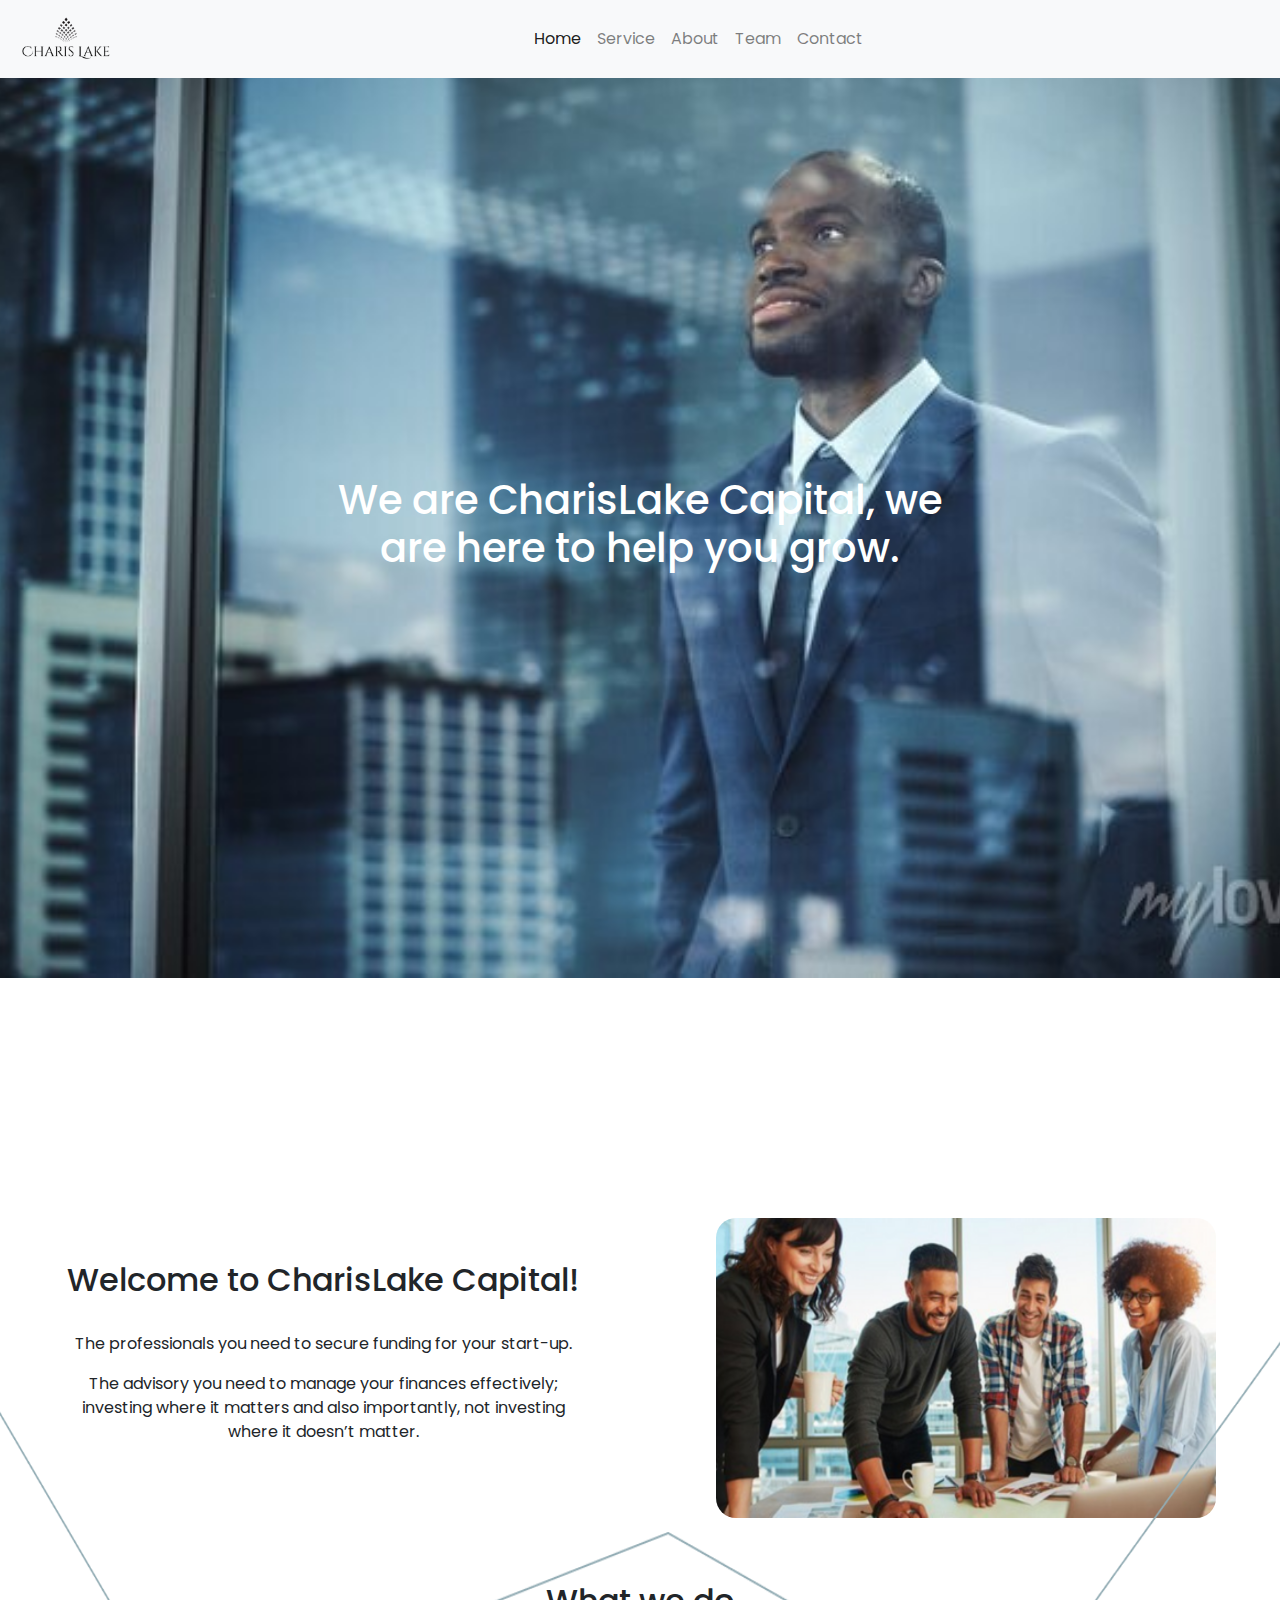
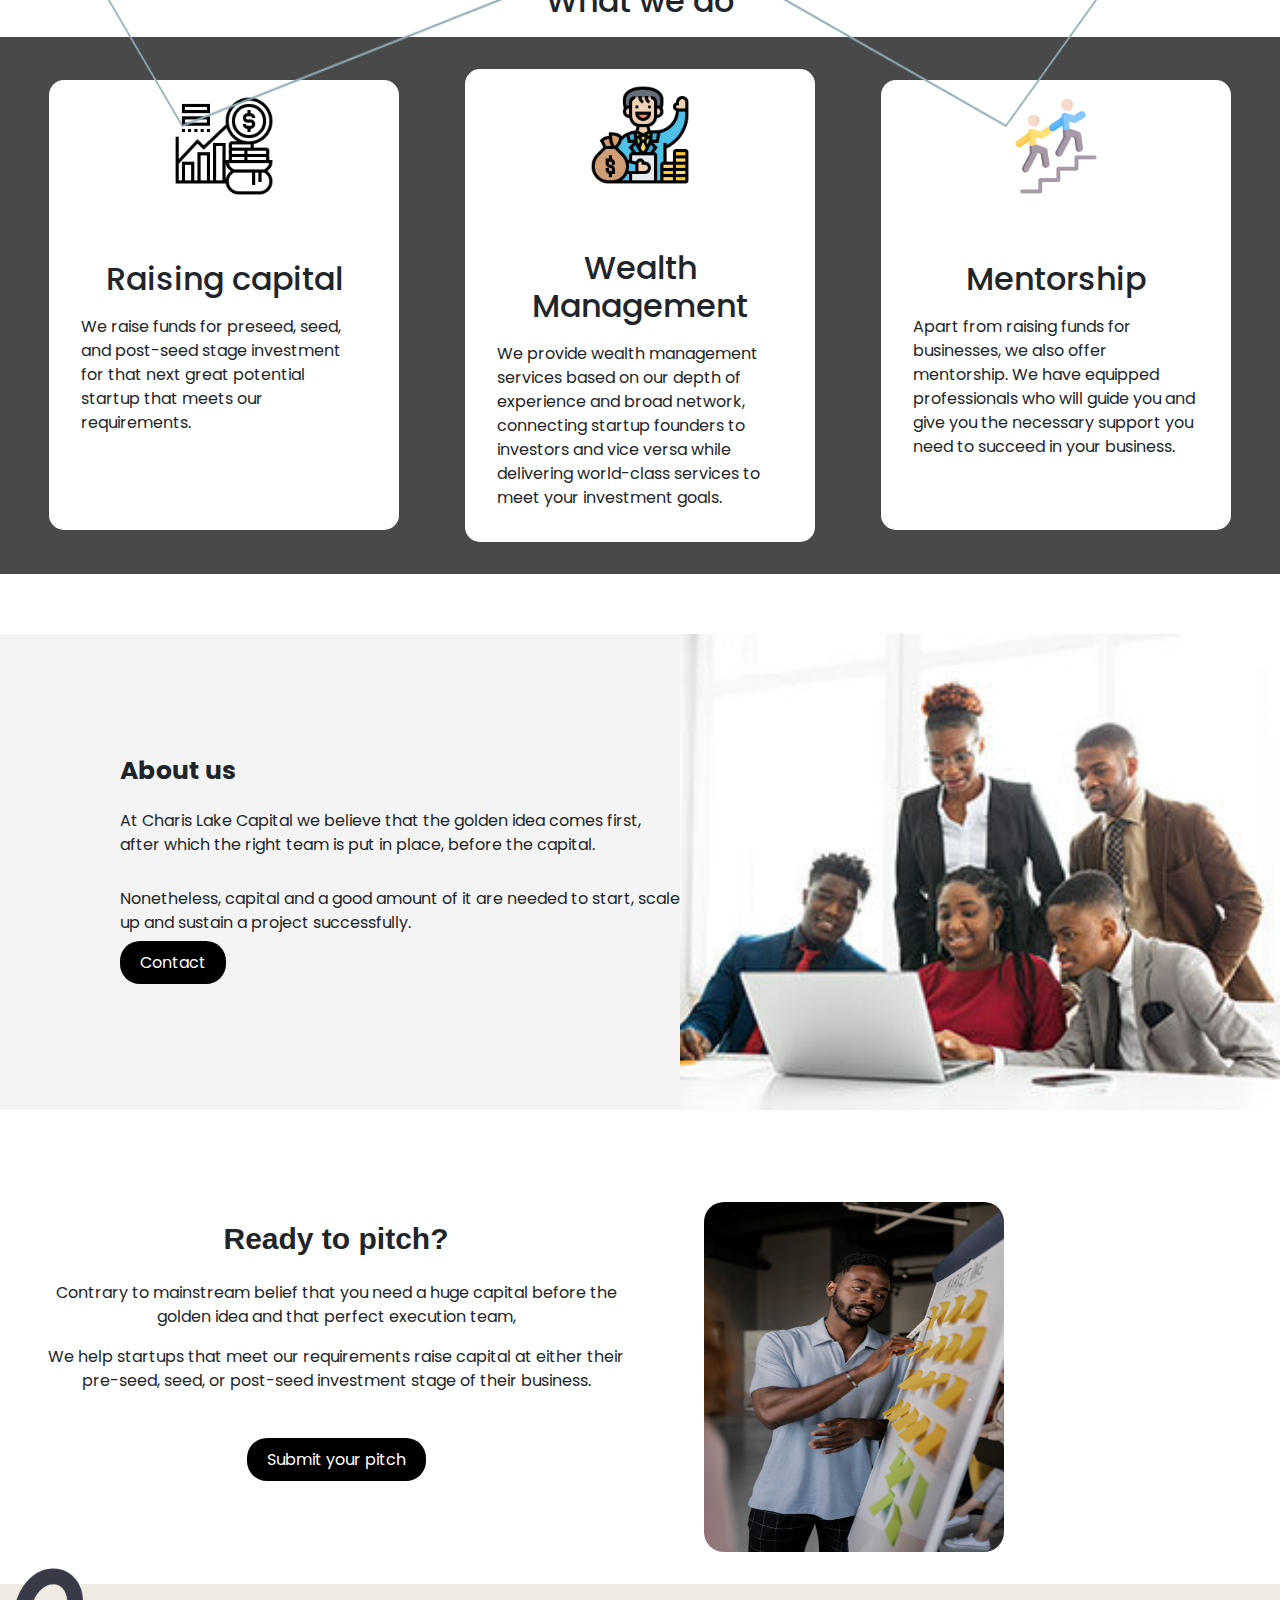
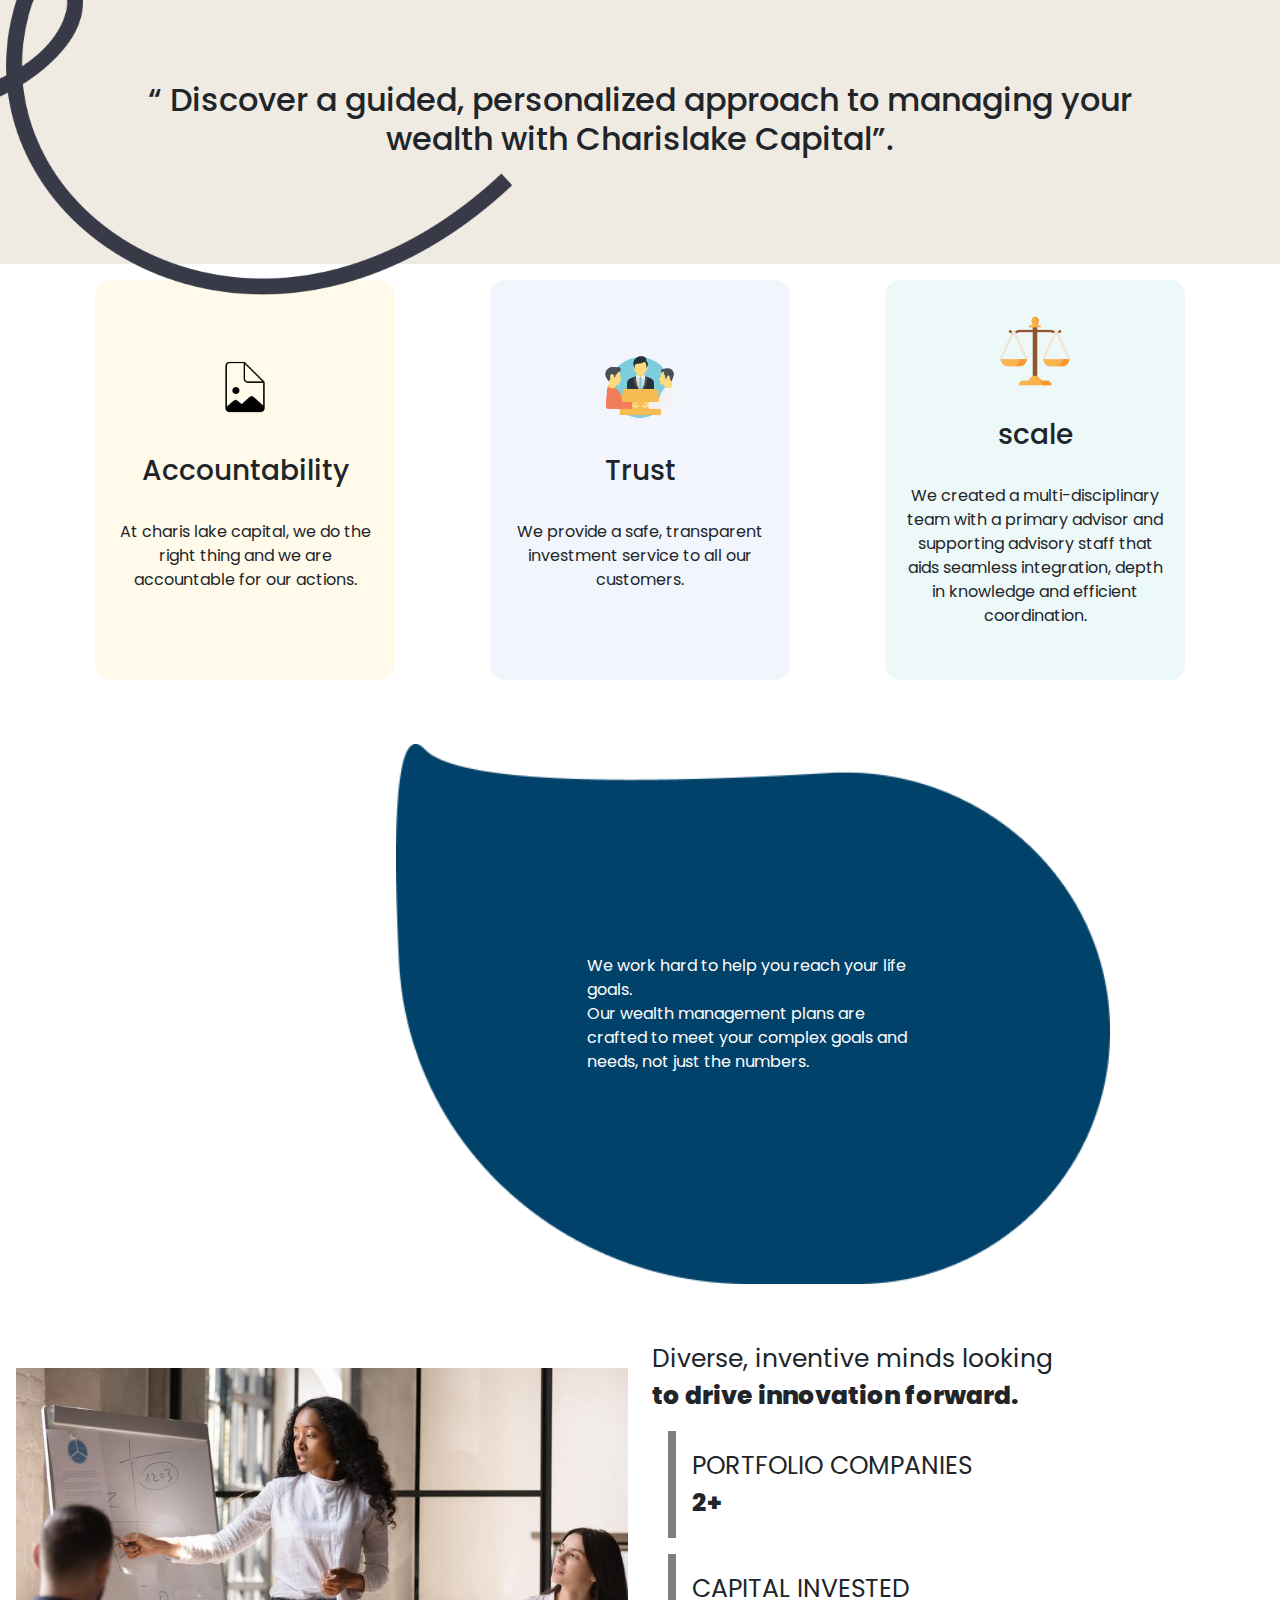
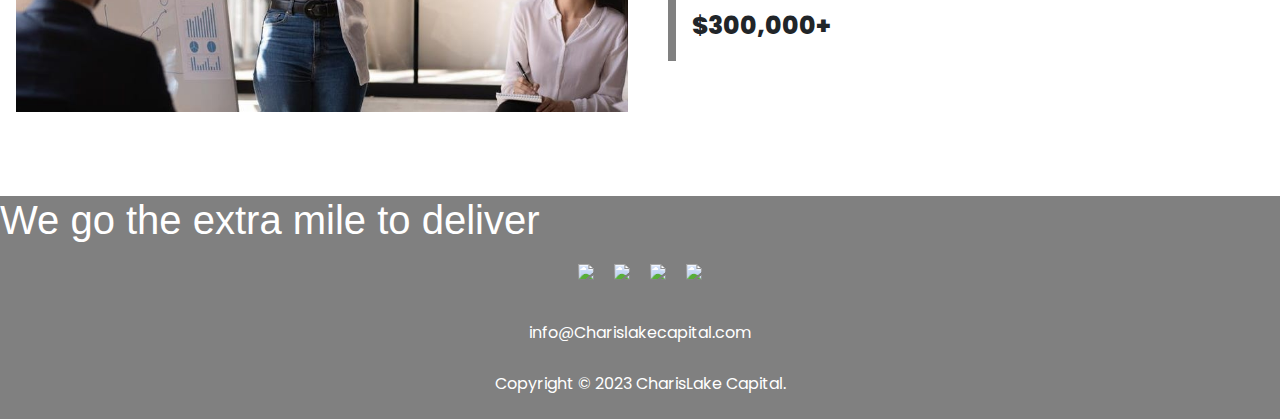
==== index.html @ 0d34eff9 "pjo" ====
<!DOCTYPE html>
<html lang="en">

<head>
  <meta charset="UTF-8">
  <meta http-equiv="X-UA-Compatible" content="IE=edge">
  <meta name="viewport" content="width=device-width, initial-scale=1.0">
  <title>CharisLake Capital</title>
  <link rel="stylesheet" href="./assets//css/style.css">
  <link rel="stylesheet" href="https://cdnjs.cloudflare.com/ajax/libs/font-awesome/5.15.3/css/all.min.css">
  <link rel="stylesheet" href="./assets/css/bootsrap.min.css">
</head>

<body>
   <nav class="navbar navbar-expand-lg navbar-light bg-light">
      <a class="navbar-brand" href="#"
        ><img
          src="./assets/images/dark_logo_transparent_background.png"
          alt=""
          width="100"
      /></a>
      <button
        class="navbar-toggler"
        type="button"
        data-toggle="collapse"
        data-target="#navbarNav"
        aria-controls="navbarNav"
        aria-expanded="false"
        aria-label="Toggle navigation"
      >
        <span class="navbar-toggler-icon"></span>
      </button>
      <div class="collapse navbar-collapse" id="navbarNav">
        <ul class="navbar-nav mx-auto">
          <li class="nav-item active">
            <a class="nav-link" href="#"
              >Home <span class="sr-only">(current)</span></a
            >
          </li>
          <li class="nav-item">
            <a class="nav-link" href="/services.html">Service</a>
          </li>
          <li class="nav-item">
            <a class="nav-link" href="/about.html">About</a>
          </li>
          <li class="nav-item">
            <a class="nav-link" href="./Team.html">Team</a>
          </li>
          <li class="nav-item">
            <a class="nav-link" href="/contact.html">Contact</a>
          </li>
        </ul>
      </div>
    </nav>
  <div class="wrapper">
    <div>
      <h2>
        We are <span>CharisLake Capital</span>, we are
        here to help you grow.
      </h2>
     
   
    </div>
    <!-- <div class="vectors">
      <aside>
        <img src="./assets/images/Vector 1.png" alt="">
      </aside>
      <aside>
        <img src="./assets/images/Vector 1 (1).png" alt="">
      </aside>
      <aside>
        <img src="./assets/images/Vector 3.png" alt="">
      </aside>

    </div> -->
  </div>

  <!-- the ready section -->
  <section class="ready">
    <div>
      <h2>Welcome to CharisLake Capital!
      </h2>
      <aside>
        <p>The professionals you need to secure funding for your start-up. 

        </p>
        <p> The advisory you need to manage your finances effectively; 
          investing where it matters and also importantly, not investing where it doesn’t matter.
        </p>
      </aside>
      
    </div>
    <div>
      <img src="./assets/images/Untitled design (3).png" alt="">
    </div>
    <img src="./assets/images/Vector 4.png" class="vector4" alt="">
  </section>

  <!-- the ready section ends here -->

  <!-- wat we do section -->
  <section class="what_we">
    <h2>What we do</h2>
    <div class="what__we__do">
      <aside>
        <img src="./assets/images/capital.png" alt="">
        <h2>Raising capital </h2>
        <p> We raise funds for preseed, seed, and post-seed stage investment for that next great potential startup that meets our requirements.</p>
      </aside>
      <aside>
        <img src="./assets/images/wealth management.png" alt="">
        <h2>Wealth Management</h2>
        <p>We provide wealth management services based on our depth of experience and broad network, connecting startup founders to investors and vice versa while delivering world-class services to meet your investment goals. 
        </p>
      </aside>
   
      <aside>
        <img src="./assets/images/mentor.png" alt="">
        <h2>Mentorship</h2>
        <p>Apart from raising funds for businesses, we also offer mentorship. 
          We have equipped professionals who will guide you and give you the necessary support you need to succeed in your business.
          </p>
      </aside>
    

    </div>
  </section>


  <!-- eye catching section  -->
  <section>
    <div class="eye_catching">
      <div class="note">
        <div>
          <p class="head">About us 
            <!-- &#x1F440; -->
           </br>
            </p>
          <p class="text">
            At Charis Lake Capital we believe that the golden idea comes first,
            after which the right team is put in place, before the capital. </p>
            Nonetheless, capital and a good amount of it are needed to start,
            scale up and sustain a project successfully.


          </p>
          <p class="brand_link"><a href="./contact.html">Contact</a></p>
        </div>
      </div>

      <div class="picz"><img src="./assets/images/Top-Online-Travela-and-Tourism-Programs-1.jpg" alt="Poterby Media agency" /></div>

    </div>
  </section>

  <!-- section pitch -->
  <section>
    <div class="partner-tab">
      <div class="note">
        <p class="head">
          Ready to pitch?
        </p>
        <p class="text">
          Contrary to mainstream belief that you need a huge capital before 
          the golden idea and that perfect execution team,
        </br> </p>

          We help startups that meet our requirements raise capital at either their pre-seed,
          seed, or post-seed investment stage of their business. 

        </p>
        </br>
        <p class="brand_link">
          <a href="./contact.html">Submit your pitch</a>
        </p>
      </div>
      <div class="img-con">
        <div class="img">
          <img src="./assets/images/startup lagos.jpg">
        </div>
      </div>
    </div>
  </section>

  <section class="quote">
    <h2>“ Discover a guided, personalized approach to managing your wealth with Charislake Capital”.</h2>
    <img src="./assets/images/line.png" alt="">
  </section>

  <!-- section pitch ->
  <section>
    <div class="partner-tab growth">
      <div class="note">
        <p class="head">
          Ready to grow with a digital
        </p>
        <p class="text">
          Our digital marketing experts have put together thousands of successful digital marketing campaigns for
          businesses looking to increase leads, phone calls, transactions, and qualified website traffic.
          <br>
          They’ll do the same for you. Request a free strategy proposal and get a game plan for elite revenue
          generation.


        </p>
        </br>
        <p class="brand_link">
          <a href="./contact.html">Send me a proposal</a>
        </p>
      </div>
      <div class="img-con">
        <div class="img">
          <img src="./assets/images/bike-plus-ride 1.png">
        </div>
      </div>
    </div>
  </section>
  <-- section pitch -->





  <section class="advert">
    <aside class="aside1">
      <img src="./assets/images/Image File.png" alt="">
      <h3>Accountability</h3>
      <p>At charis lake capital, we do the right thing and we are accountable for our actions.
      </p>
    </aside>
    <aside class="aside2">
      <img src="./assets/images/account.png" alt="">
      <h3>Trust</h3>
      <p>We provide a safe, transparent investment service to all our customers.
      </p>
    </aside>
    <aside class="aside3">
      <img src="./assets/images/scale.png" alt="">
      <h3>scale</h3>
      <p>We created a multi-disciplinary team with a primary advisor and 
        supporting advisory staff that aids seamless integration, 
        depth in knowledge and efficient coordination.</p>
    </aside>

  </section>

  <section class="travelling_girl">
    <aside>
      <img src="./assets/images/Travel by plane.png" alt="">
    </aside>
    <aside>
      <img src="./assets/images/Rectangle 770.png" alt="">
      <p>We work hard to help you reach your life goals. </br>
        Our wealth management plans are crafted to meet your complex goals and needs, not just the numbers.
      </p>
    </aside>
  </section>

  <!-- section testimonial
  <section>
    <div class="testimonial">
      <div>
        <h3>Testimonial</h3>
        <p class="testy">
          They’ll do the same for you. Request a free strategy proposal and get a game plan for elite revenue
          generation.

        </p>
        <p class="brand_link"><a href="contact.html">Send me a proposal</a></p>
      </div>


      <div class="testy_img"><img src="./assets/images/Ellipse 7.png" />
        <p>Mr Sam</p>
        <p>MD, Maison Fahrenheit.</p>
      </div>
    </div>
  </section>-->


  <!-- product section -->
  <section class="product">
    <div>
      <img src="./assets/images/certificate.jpeg-2.jpg" alt="">
    </div>
    <div>
      <p>Diverse, inventive minds looking <br>
        <span> to drive innovation forward.</span>
      </p>
      <aside>
        PORTFOLIO COMPANIES <br>
        <span> 2+ </span>
      </aside>
      <aside>
        CAPITAL INVESTED
        <br>
        <span> $300,000+ </span>
      </aside>
    </div>
  </section>


  <footer>
    <h3>We go the extra mile to deliver</h3>

    <article>
      <div class="social_link">
        <ul>
          <li><a href="https://www.facebook.com/charislakecapital"><img
                src="https://img.icons8.com/sf-ultralight/25/000000/facebook.png" /></a></li>
          <li><a href="https://www.instagram.com/Charislakecapital"><img
                src="https://img.icons8.com/sf-ultralight/25/000000/instagram-new.png" /> </a></li>
          <li><a href="https://www.linkedin.com/company/charislakcapital"><img
                src="https://img.icons8.com/sf-ultralight/25/000000/linkedin.png" /></a></li>
          <li><a href="https://twitter.com/Charislakecapital"><img
                src="https://img.icons8.com/sf-ultralight/25/000000/twitter.png" /></a></li>
        </ul>
      </div>

        <p><a href="mailto:info@Charislakecapital.com">info@Charislakecapital.com</a></p>

        <p>Copyright &copy; 2023    CharisLake Capital. </p>
    </article>

   
  </footer>
  <script src="./assets/js/nav.js"></script>
     <script
      src="https://code.jquery.com/jquery-3.2.1.slim.min.js"
      integrity="sha384-KJ3o2DKtIkvYIK3UENzmM7KCkRr/rE9/Qpg6aAZGJwFDMVNA/GpGFF93hXpG5KkN"
      crossorigin="anonymous"
    ></script>
    <script
      src="https://cdn.jsdelivr.net/npm/popper.js@1.12.9/dist/umd/popper.min.js"
      integrity="sha384-ApNbgh9B+Y1QKtv3Rn7W3mgPxhU9K/ScQsAP7hUibX39j7fakFPskvXusvfa0b4Q"
      crossorigin="anonymous"
    ></script>
    <script
      src="https://cdn.jsdelivr.net/npm/bootstrap@4.0.0/dist/js/bootstrap.min.js"
      integrity="sha384-JZR6Spejh4U02d8jOt6vLEHfe/JQGiRRSQQxSfFWpi1MquVdAyjUar5+76PVCmYl"
      crossorigin="anonymous"
    ></script>
</body>

</html>
---- assets/css/style.css ----
@import url('https://fonts.googleapis.com/css2?family=Poppins:wght@200;300;400;500;600;700&display=swap');
* {
  margin: 0;
  padding: 0;
  box-sizing: border-box;
  font-family: 'Poppins', sans-serif;
}
/* custom scroll bar */
::-webkit-scrollbar {
  width: 10px;
}
::-webkit-scrollbar-track {
  background: #f1f1f1;
}
::-webkit-scrollbar-thumb {
  background: #888;
}
::selection {
  background: rgb(0, 123, 255, 0.3);
}
.content {
  max-width: 1250px;
  /* margin: auto; */
  padding: 0 30px;
}
.navbar {
  position: fixed;
  top: 0;
  width: 100%;
  z-index: 2;
  /* padding: 25px 0; */
  transition: all 0.3s ease;
}
.navbar.sticky {
  background: #fff;
  padding: 10px 0;
  box-shadow: 0px 3px 5px 0px rgba(0, 0, 0, 0.1);
}
.sticky li a {
  color: black !important;
}
.navbar .content {
  display: flex;
  align-items: center;
  justify-content: space-between;
}
.navbar .logo a {
  color: #fff;
  font-size: 30px;
  font-weight: 600;
  text-decoration: none;
}
.navbar .logo img {
  width: 70px;
  height: 70px;
}
.fa-bars:before {
  content: '\f0c9';
  color: black;
}
.navbar .menu-list {
  display: inline-flex;
}
.menu-list li {
  list-style: none;
}
.menu-list li a {
  color: #fff;
  font-size: 18px;
  font-weight: 500;
  margin-left: 25px;
  text-decoration: none;
  transition: all 0.3s ease;
}
.menu-list li a:hover {
  color: #007bff;
}
.banner {
  background: url('banner.jpg') no-repeat;
  height: 100vh;
  background-size: cover;
  background-position: center;
  background-attachment: fixed;
}
.about {
  padding: 30px 0;
}
.about .title {
  font-size: 38px;
  font-weight: 700;
}
.about p {
  padding-top: 20px;
  text-align: justify;
}
.icon {
  color: #fff;
  font-size: 20px;
  cursor: pointer;
  display: none;
}
.menu-list .cancel-btn {
  position: absolute;
  right: 30px;
  top: 20px;
}
@media (max-width: 1230px) {
  .content {
    padding: 0 60px;
  }
}
@media (max-width: 1100px) {
  .content {
    padding: 0 40px;
  }
}
@media (max-width: 900px) {
  .content {
    padding: 0 30px;
  }
}
@media (max-width: 868px) {
  body.disabled {
    overflow: hidden;
  }
  .icon {
    display: block;
  }
  .icon.hide {
    display: none;
  }
  .navbar .menu-list {
    position: fixed;
    height: 100vh;
    width: 100%;
    max-width: 400px;
    left: -100%;
    top: 0px;
    display: block;
    padding: 40px 0;
    text-align: center;
    background: #222;
    transition: all 0.3s ease;
  }
  .navbar.show .menu-list {
    left: 0%;
  }
  .navbar .menu-list li {
    margin-top: 45px;
  }
  .navbar .menu-list li a {
    font-size: 23px;
    margin-left: -100%;
    transition: 0.6s cubic-bezier(0.68, -0.55, 0.265, 1.55);
  }
  .navbar.show .menu-list li a {
    margin-left: 0px;
  }
}

@media (max-width: 380px) {
  .navbar .logo a {
    font-size: 27px;
  }
}

/* navbar ends here  */

/* wrapper stats here */

.wrapper {
  height: 100vh;
  background: url(../images/homeimage.jpg);
  background-repeat: no-repeat;
  background-position: center;
  background-size: cover;
  display: flex;
  flex-direction: column;
  align-items: center;
  justify-content: center;
  position: relative;
}
.wrapper div:first-child {
  color: white;
  width: 50%;
  margin: auto;
  text-align: center;
  display: flex;
  flex-direction: column;
  justify-content: space-between;
}
.wrapper button {
  margin-top: 2rem;
  margin: auto;
  margin-bottom: 30px;
  border-radius: 50px;
  width: 220px;
  height: 50px;
  cursor: pointer;

  background: #ffffff;
  border: 2px solid #000000;
  border-radius: 30px;
}
.wrapper h2 {
  font-size: 40px;
}
.wrapper p {
  margin: 3rem 0;
}
.vectors img {
  display: block;
  width: 80%;
}
.wrapper .vectors {
  display: flex;
  position: absolute;
  justify-content: space-around;
  top: 90%;
}

/* ready section */
.ready {
  margin-top: 15rem;
  padding: 0 4rem;
  display: flex;
  align-items: center;
  justify-content: space-between;
  position: relative;
}
.ready div:first-child {
  text-align: center;
  flex-basis: 45%;
}
.ready div:first-child aside {
  margin: 2rem 0;
}
.ready button {
  width: 220px;
  height: 50px;
  color: white;
  background: #000000;
  border-radius: 35px;
  cursor: pointer;
  position: relative;
  z-index: 10;
}
.ready div:first-child p {
  margin: 1rem 0;
}

.ready div:last-child {
  flex-basis: 50%;
}
.ready div:last-child img {
  width: 85%;
}
.ready .vector4 {
  position: absolute;
  width: 100%;
  margin: auto;
  top: 20%;
  left: 0;
  height: 450px;
}

.ready img {
  width: 500px;
  height: 300px;
  border-radius: 20px;
}

/* what we do section  */
.what_we h2 {
  text-align: center;
  margin: 4rem 1rem 1rem;
}
.what__we__do {
  display: flex;
  align-items: center;
  justify-content: space-around;
  flex-wrap: wrap;
  padding: 1rem;
  background: #494949;
}
.what__we__do img {
  height: 100px;
  width: 100px;
  /* border-radius: 50%; */
}
.what__we__do aside {
  width: 350px;
  min-height: 450px;
  display: flex;
  object-fit: contain;
  flex-direction: column;
  align-items: center;
  justify-content: start;
  padding: 1rem 2rem;
  background: #ffffff;
  margin: 1rem 0.5rem;
  border-radius: 15px;
}

/* eye catching section */
.eye_catching {
  margin: 60px 0;
  display: flex;
  align-items: center;
  background-color: #f4f4f4;
}
.eye_catching .note {
  flex: 1;
  padding: 40px 0 40px 120px;
}
.eye_catching .note .head {
  font-weight: 700;
  font-size: 25px;
  margin-bottom: 20px;
}
.eye_catching .note .text {
  margin-bottom: 30px;
}
.eye_catching .picz {
  flex: 1;
  display: flex;
  justify-content: end;
}
.eye_catching .picz img {
  width: 600px;
}

/* partner tab */

.partner-tab {
  margin: 50px 0;
  display: flex;
  align-items: center;
  padding: 2rem;
  justify-content: space-around;
}

.partner-tab .note {
  flex: 1;
  text-align: center;
}

.partner-tab .head {
  font-size: 30px;
  font-family: 'Inter', sans-serif;
  font-weight: 600;
  margin-bottom: 20px;
}

.partner-tab .img-con {
  flex: 1;
  display: flex;
  align-items: center;
  justify-content: center;
}
.partner-tab > div img {
  width: 300px;
  height: 350px;
  border-radius: 20px;
}
.partner-tab .img {
  width: 480px;
  height: 300px;
  position: relative;
  background: rgb(255, 255, 255);
  padding: 0px;
  margin: 0px;
  border-radius: 20px;
  transition: all 0.4s linear;
  cursor: pointer;
}
.partner-tab img:hover {
  transform: scale(1.1);
}
.brand_link {
  margin-top: 15px;
}

.brand_link a {
  background-color: #000;
  padding: 10px 20px;
  color: #fff;
  border-radius: 20px;
  text-decoration: none;
}
/* quote section */
.quote {
  min-height: 280px;
  display: flex;
  align-items: center;
  justify-content: center;
  text-align: center;
  position: relative;
  background: #efeae2;
}
.quote h2 {
  width: 80%;
}
.quote img {
  position: absolute;
  width: 40%;
  left: 0;
}
.growth {
  background: #ffe8ec;
  padding: 7rem 0;
}

/* advert */

.advert {
  display: flex;
  justify-content: space-evenly;
  align-items: center;
  flex-wrap: wrap;
  margin-bottom: 3rem;
}
.advert aside {
  width: 300px;
  height: 400px;
  margin: 1rem 0;
  padding: 1rem;
  display: flex;
  align-items: center;
  justify-content: center;
  flex-direction: column;
  text-align: center;
  border-radius: 15px;
}
.advert aside img {
  width: 70px;
  height: 70px;
}
.advert aside h3 {
  margin: 2rem 0;
}
.advert .aside1 {
  background: #fffaea;
}
.advert .aside2 {
  background: #f2f6fc;
}
.advert .aside3 {
  background: #edf9f8;
}

/* travelling section */
.travelling_girl {
  display: flex;
  min-height: 60vh;
  /* flex-wrap: wrap; */
  justify-content: space-around;
  align-items: center;
}
.travelling_girl aside:last-child {
  position: relative;
  height: 60vh;
  display: flex;
  align-items: center;
  justify-content: center;
}
.travelling_girl aside:last-child img {
  position: absolute;
  height: 100%;
}
.travelling_girl aside:last-child p {
  width: 40%;
  margin: auto;
  z-index: 20;
  /* transform: translate(-50%, -50%); */
  color: white;
}

/* testimonial section */
.testimonial {
  display: flex;
  flex-direction: row;
  flex-wrap: wrap;
  align-items: center;
  justify-content: space-around;
  background: rgba(242, 246, 252, 1);
  margin-top: 50px;
  margin-bottom: 20px;
  height: 300px;
}

.testimonial > div {
  width: 40%;
  margin: 10px auto;
  text-align: center;
}
.testimonial h3 {
  font-family: 'Inter', sans-serif;
  font-size: 38px;
  font-weight: 700;
  line-height: 46px;
  letter-spacing: 0em;
}
.testimonial .testy {
  font-family: 'Inter', sans-serif;
  font-size: 20px;
  font-weight: 400;
  line-height: 24px;
  letter-spacing: 0em;
  margin: 2rem 0;
}
.testimonial .testy_img p {
  font-family: 'Inter', sans-serif;
  line-height: 20px;
  letter-spacing: 0em;
}

.testimonial .testy_img img {
  height: 100px;
  width: 100px;
  border-radius: 50%;
}

.testimonial .brand_link {
  text-align: center;
  padding-top: 30px;
}

.testimonial .brand_link > a {
  text-align: center;
  padding-top: 30px;
}

.testimonial .brand_link > a {
  display: inline-block;
  font-family: 'inter', sans-serif;
  font-size: 19px;
  font-weight: 600;
  line-height: 23px;
  letter-spacing: 0px;
  padding: 15px 35px;
  background: black;
  border-radius: 35px;
  color: white;
}
.product {
  padding: 1rem;
  display: flex;
  align-items: flex-start;
  gap: 2%;
  font-size: 25px;
}
.product div {
  flex-basis: 49%;
  padding-top: 40px;
}
.product div img {
  width: 100%;
  height: 400px;
  object-fit: contain;
}
.product div span {
  font-weight: 800;
}
.product div aside {
  margin: 1rem;
  padding: 1rem;
  border-left: 8px solid grey;
}

footer {
  background: gray;
  width: 100%;
  color: white;
  height: auto;
  padding-bottom: 10px;
  font-family: 'Inter', sans-serif;
  font-size: 16px;
  font-weight: 400;
  line-height: 19px;
  letter-spacing: 0em;
  display: flex;
  flex-direction: column;
  align-items: center;
  margin: 0px;
}

footer a {
  color: black;
}
footer p {
  word-break: break-all;
  text-align: center;
}
footer h3 {
  font-family: 'Inter', sans-serif;
  font-size: 40px;
  font-weight: 400;
  line-height: 48px;
  letter-spacing: 0em;
  color: rgb(255, 255, 255);
  margin-top: 40px;
}
footer article {
  display: flex;
  flex-direction: column;
  flex-wrap: wrap;
  justify-content: center;
  align-items: center;
  /* overflow-x: hidden; */
}
footer ul {
  text-decoration: none;
  list-style: none;
  text-align: center;
}

footer .social_link > ul {
  display: flex !important;
  flex-direction: row;
  flex-wrap: wrap;
  justify-content: center;
  padding: 0px;
}
footer p {
  margin: 1rem 0;
}
footer a {
  color: white;
}
footer i {
  color: white;
}
footer .social_link {
  text-align: center;
  width: 100%;
  flex-direction: column;
}
footer .social_link > ul li {
  margin: 10px;
}

/**********************contact us page
************************/
.contact-wrapper {
  height: 202px;
  display: flex;
  align-items: center;
  justify-content: center;
  font-weight: bold;
  background: #e3e3e3;
}
.form__details {
  display: flex;
  margin: 2rem;
  flex-wrap: wrap;
  justify-content: space-around;
}
.form__details form {
  padding: 1rem;
}
.form__details form input {
  display: block;
  outline: none;
  margin: 0.5rem auto;
  border: none;
  width: 100%;
  padding: 0.5rem;
  background: #f7f7f7;
  border-radius: 10px;
}
.form__details form textarea {
  display: block;
  outline: none;
  margin: 0.5rem auto;
  border: none;
  width: 100%;
  padding: 0.5rem;
  background: #f7f7f7;
  border-radius: 10px;
}
.form__details form button {
  display: block;
  outline: none;
  margin: 1rem auto;
  cursor: pointer;
  border: none;
  width: 60%;
  margin: auto;
  color: white;
  padding: 0.5rem;
  background: #000000;
  border-radius: 30px;
}
.form__details form aside {
  display: flex;
  align-items: center;
  gap: 2%;
}
.form__details div:first-child {
  width: 400px;
  height: 400px;
  padding: 2rem;
  text-align: center;
  background: #e8f0fe;
  opacity: 0.9;
  border-radius: 15px;
}
.form__details div:first-child h2 {
  font-size: 40px;
  margin-bottom: 1rem;
}
.form__details div:first-child p {
  margin: 2rem;
}
.form__details div:first-child span {
  font-weight: bold;
}

@media (max-width: 865px) {
  footer {
    height: auto;
    padding-bottom: 30px;
  }
  footer p {
    margin: 1rem 0;
  }
  .eye_catching {
    flex-direction: column-reverse;
    text-align: center;
  }
  .eye_catching .note {
    padding: 5px;
    margin: 20px;
  }
  .eye_catching .picz {
    margin-top: 0px;
    flex: none;
    width: 100%;
  }
  .eye_catching .picz img {
    width: 100%;
    height: 350px;
  }

  .partner-tab {
    margin-top: 30px;
    flex-direction: column-reverse;
    padding: 5px;
    text-align: center;
  }

  .partner-tab .img {
    margin-bottom: 30px;
    width: 100%;
    height: 200px;
  }

  .partner-tab > div img {
    width: 100%;
    height: 200px;
    border-radius: 20px;
  }
  .testimonial {
    flex-direction: column-reverse;
    flex-wrap: nowrap;
    height: auto;
    padding: 2rem;
  }
  .testimonial div {
    width: auto;
  }
  /* .travelling_girl aside:last-child img {
    position: relative;
    height: auto;
    /* width: 70%; */
    /* display: none; */
    /* left: -10px; */
  }
  .travelling_girl aside:first-child img {
    /* width: 80%; */
    margin: auto;
    display: none;
  } */
}

@media (max-width: 550px) {
  footer {
    padding: 1rem;
  }
  footer h3 {
    font-size: 30px;
    text-align: center;
  }
  .wrapper div:first-child {
    color: white;
    width: 90% !important;
  }
  .wrapper h2 {
    font-size: 30px;
  }
  .vectors aside:first-child,
  .vectors aside:nth-child(2) {
    display: none;
    width: 80%;
  }
  .ready {
    flex-direction: column-reverse;
  }
  .ready div:nth-child(2) img {
    width: 100%;
    margin: auto;
  }
  .travelling_girl {
    flex-wrap: wrap;
  }
  .travelling_girl aside:last-child img {
    position: relative;
    height: auto;
    width: 70%;
    display: none;
    /* left: -10px; */
  }
  .travelling_girl aside:first-child img {
    width: 80%;
    margin: auto;
    display: none;
  }
  .product {
    flex-wrap: wrap;
  }
  .product div {
    flex-basis: auto;
  }
  .quote h2 {
    width: 90%;
    font-size: 18px;
  }
  .partner-tab {
    margin-top: 0;
    flex-direction: column-reverse;
    padding: 1rem;
    padding-bottom: 2rem;
    text-align: center;
  }
}

/* About */
.about .content-subtitle,
.about .content-title,
.about .content-description {
  text-align: left;
}
.about-content {
  display: grid;
  grid-template-columns: repeat(2, 1fr);
  column-gap: 7rem;
  align-items: center;
  padding: 0 5rem;
}
.about-imageContent {
  position: relative;
  max-width: 400px;
  height: 450px;
  border: 6px solid var(--section-bg);
}
.aboutImg-textBox {
  position: absolute;
  bottom: 2rem;
  right: -5rem;
  padding: 2rem;
  max-width: 360px;
  width: 100%;
  text-align: center;
  border: 6px solid var(--section-bg);
  background-color: var(--white-color);
}
.aboutImg-textBox .content-description {
  text-align: center;
  margin-bottom: 0;
}
.heart-icon {
  position: absolute;
  left: -1.9rem;
  top: 50%;
  height: 3rem;
  width: 3rem;
  color: var(--white-color);
  background-color: var(--section-bg);
  transform: translateY(-50%);
  justify-content: center;
  border-radius: 50%;
}

.about-details {
  display: grid;
  row-gap: 4rem;
}
.about-lists {
  column-gap: 1rem;
  align-items: baseline;
}
.about-list {
  font-weight: var(--font-medium);
  font-size: 1.8rem;
}
.about-list:nth-child(1) {
  color: var(--primary-color);
}
.about-list.dot {
  font-size: 2.5rem;
}
.about-buttons {
  column-gap: 2rem;
}
.about-link .link-text,
.about-arrowIcon {
  color: var(--text-color);
  text-transform: uppercase;
}
.about-arrowIcon {
  transition: var(--tran-0-3);
}
.about-link:hover .about-arrowIcon {
  margin-left: 4px;
}
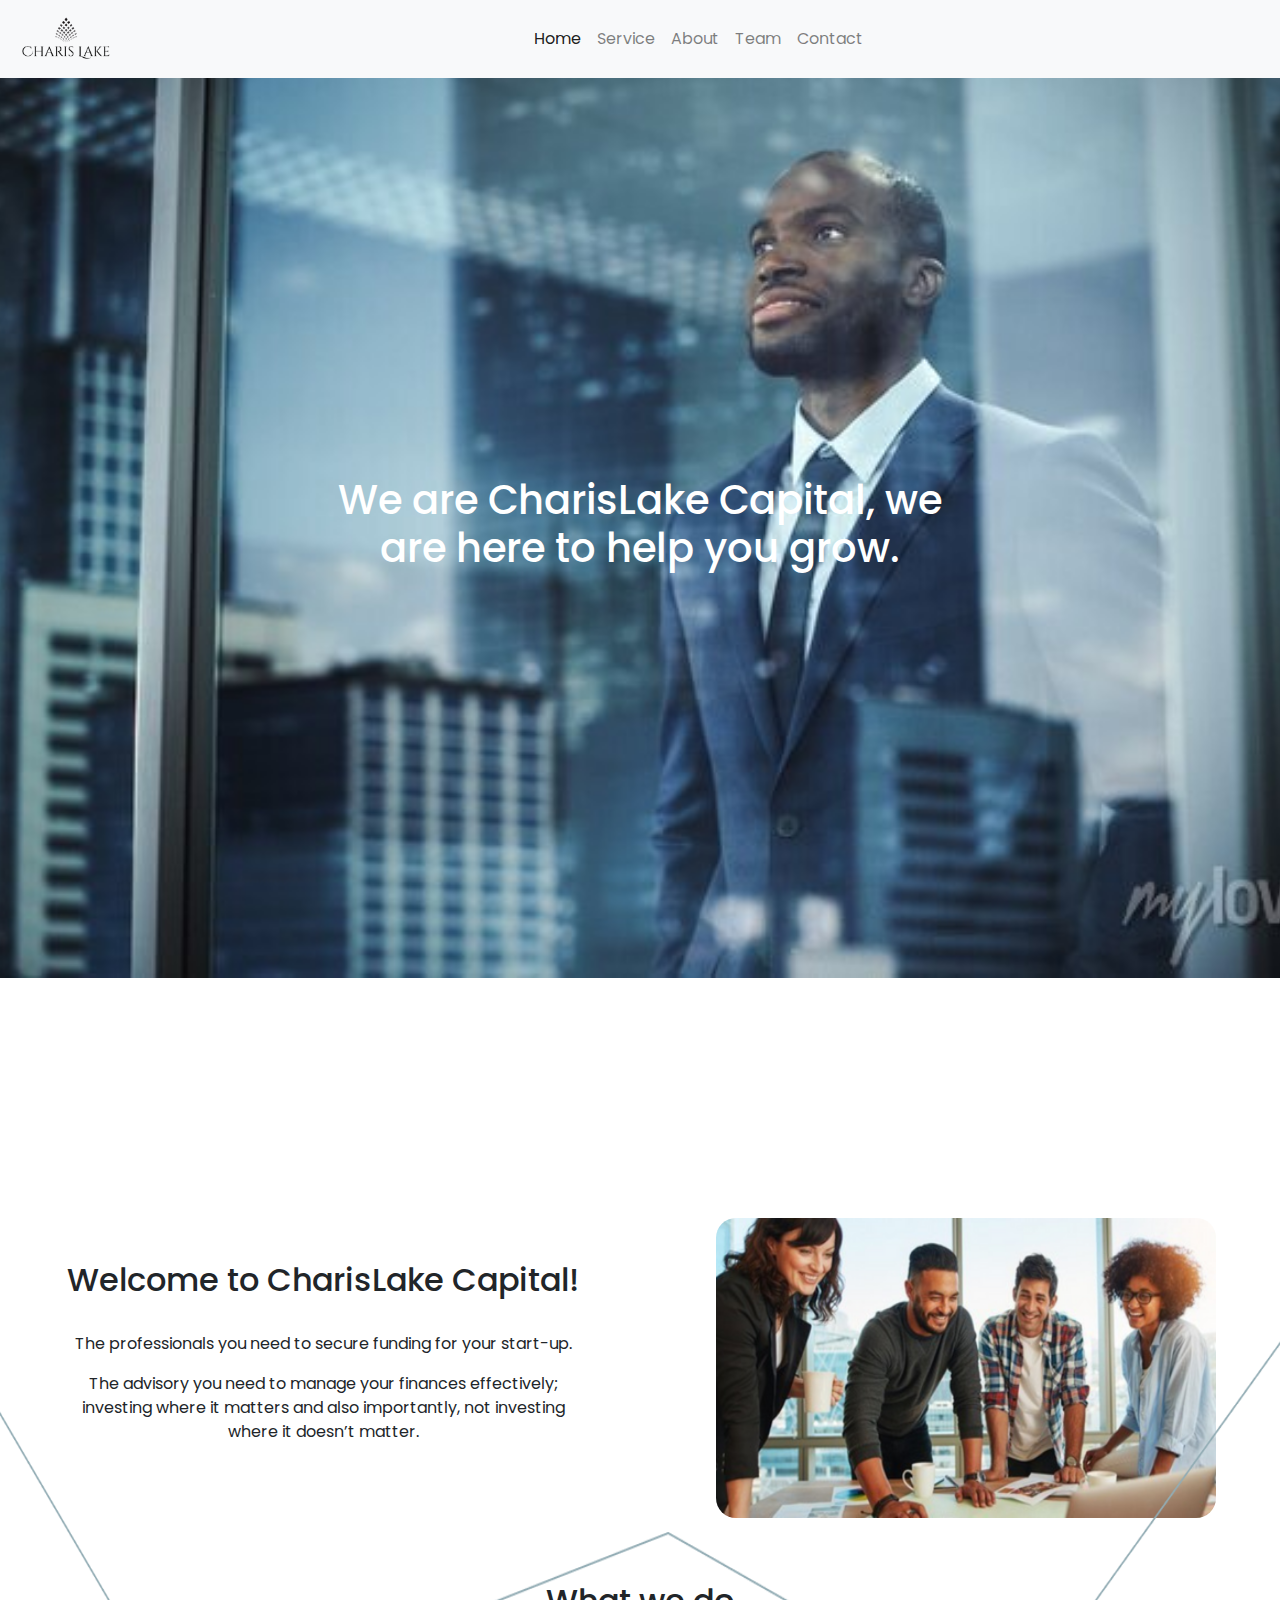
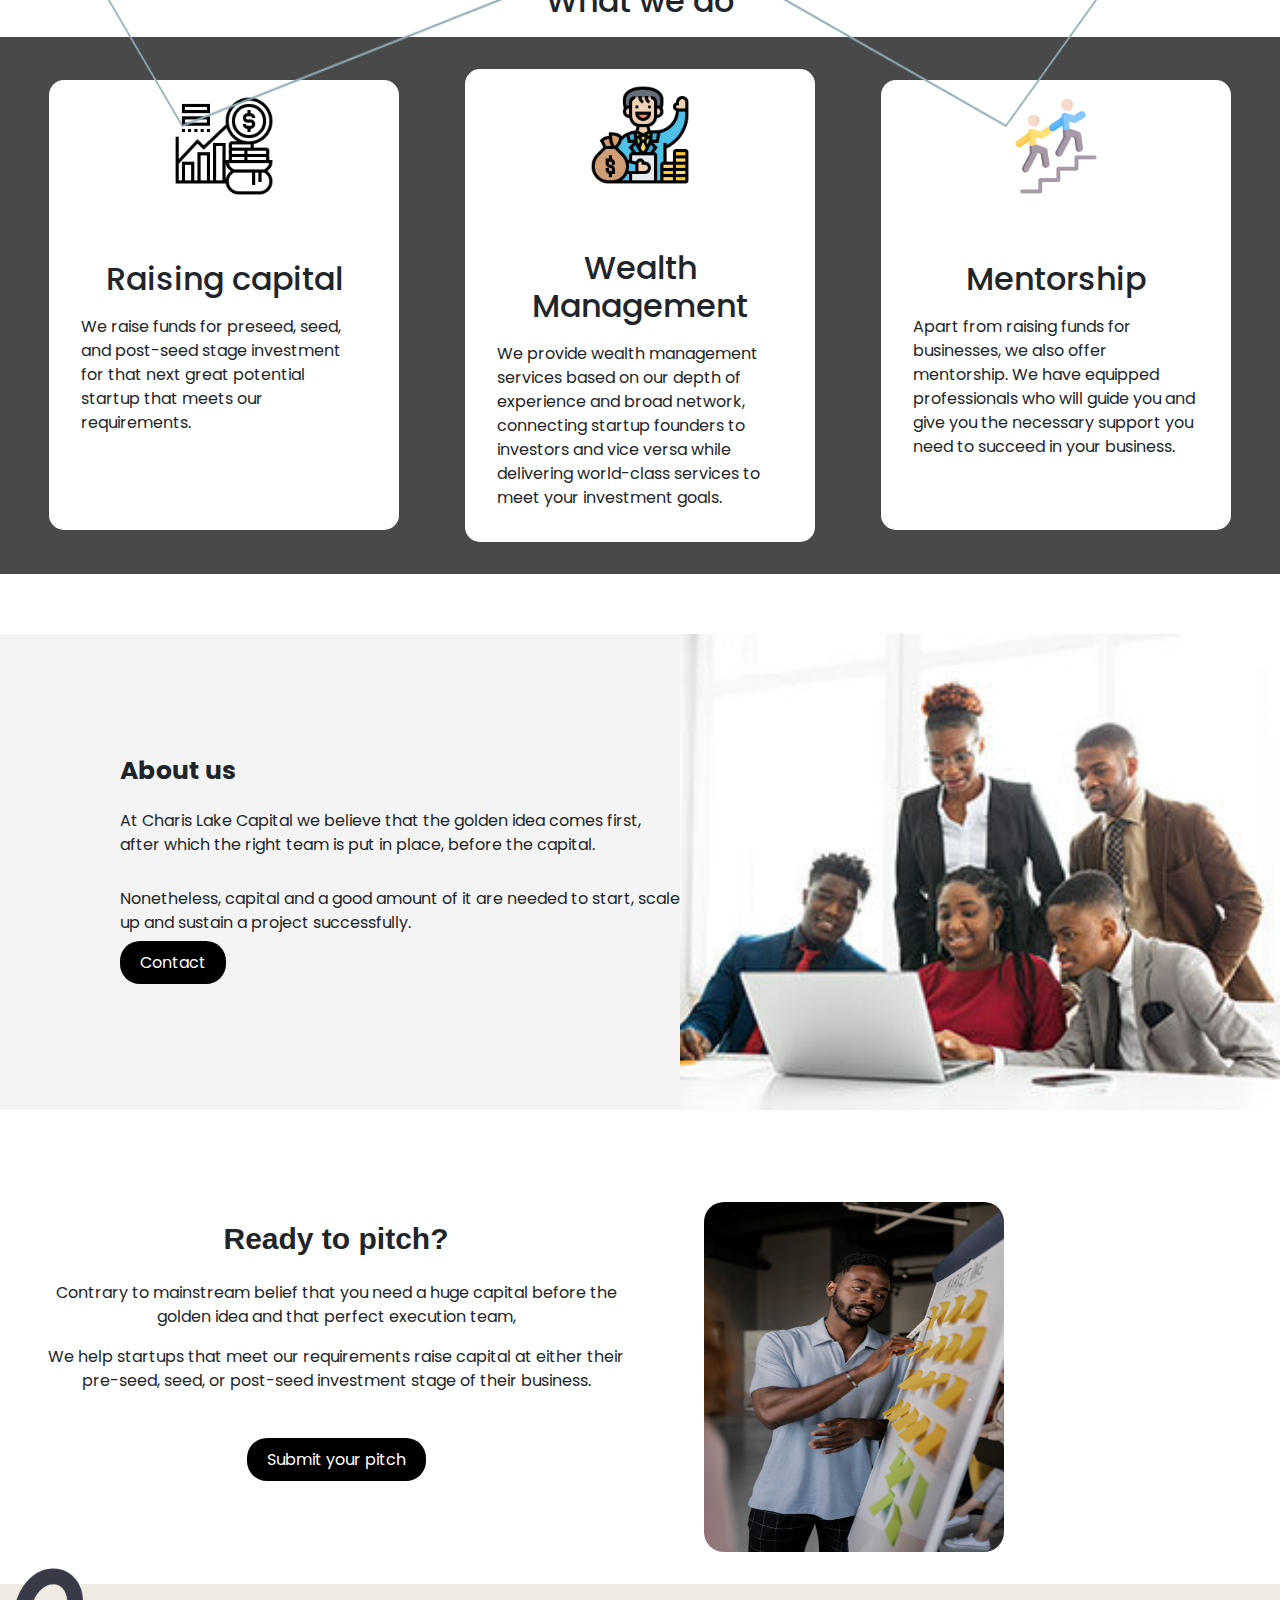
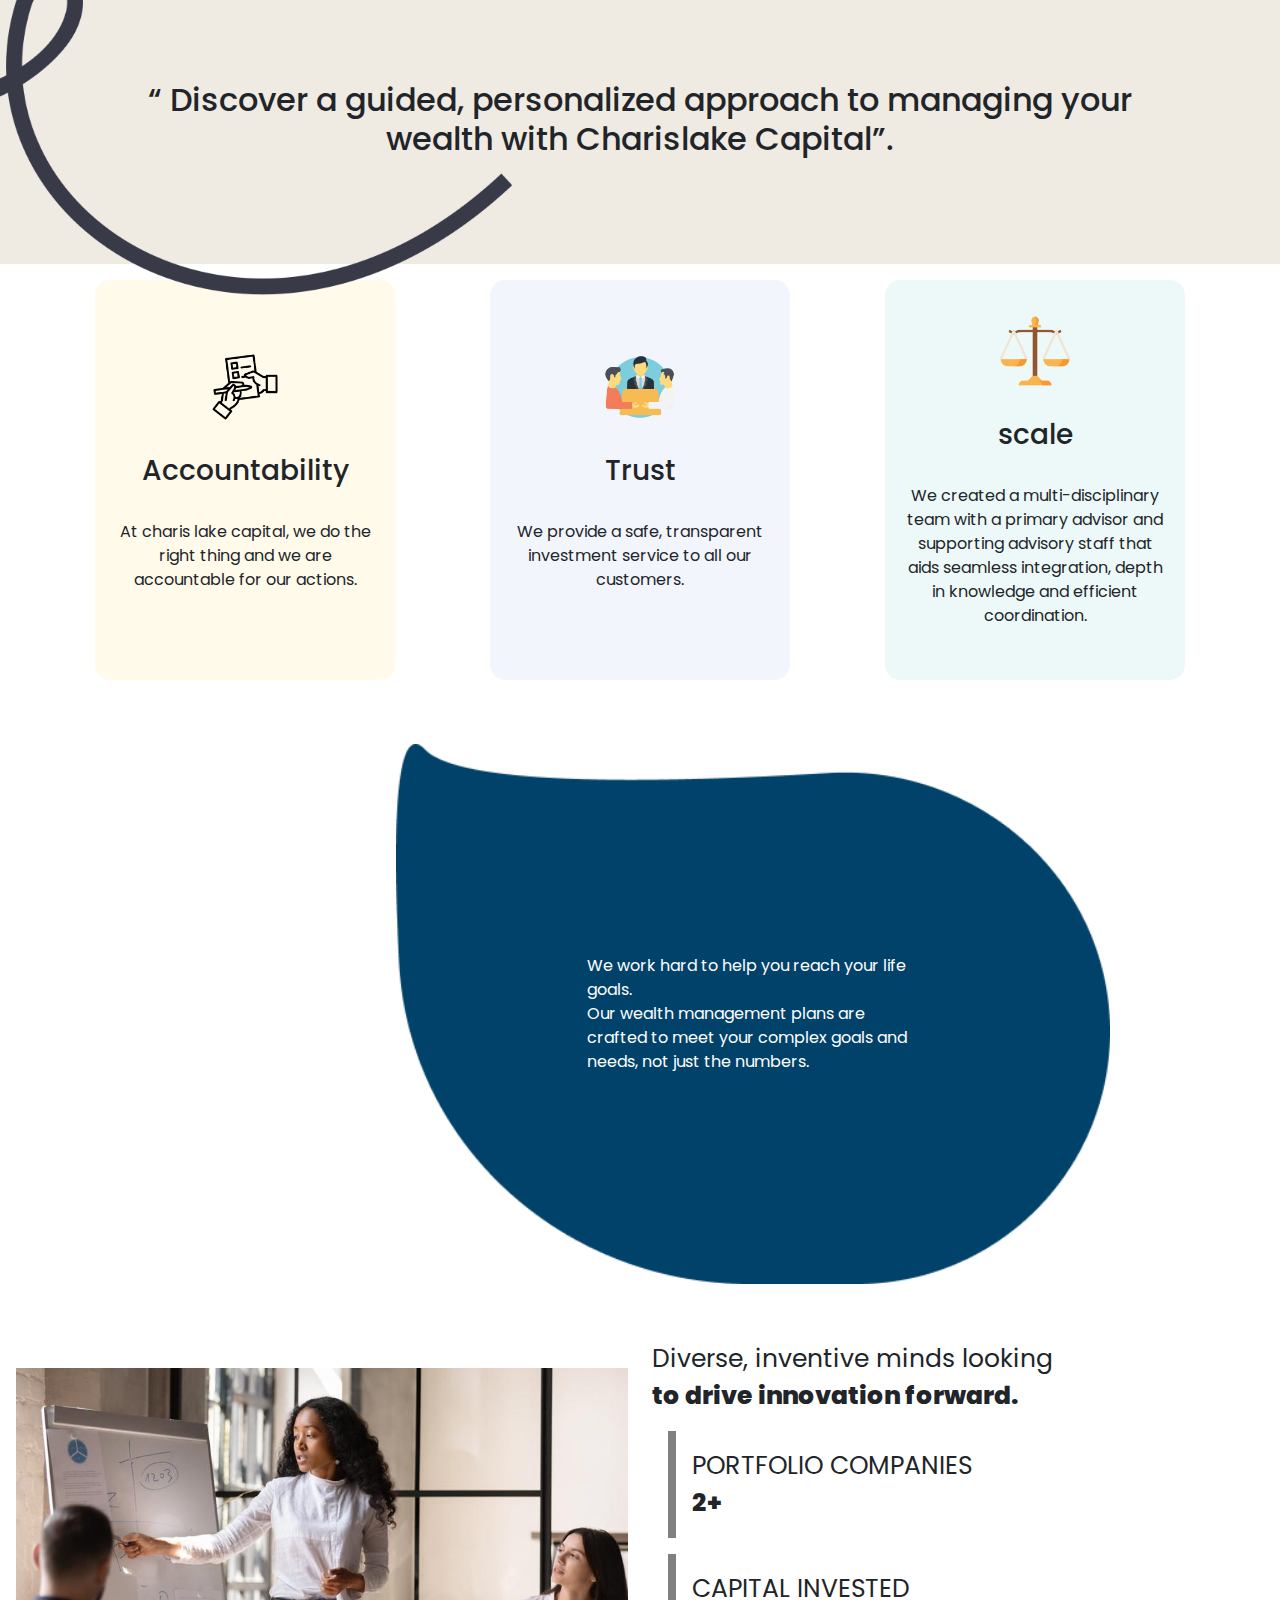
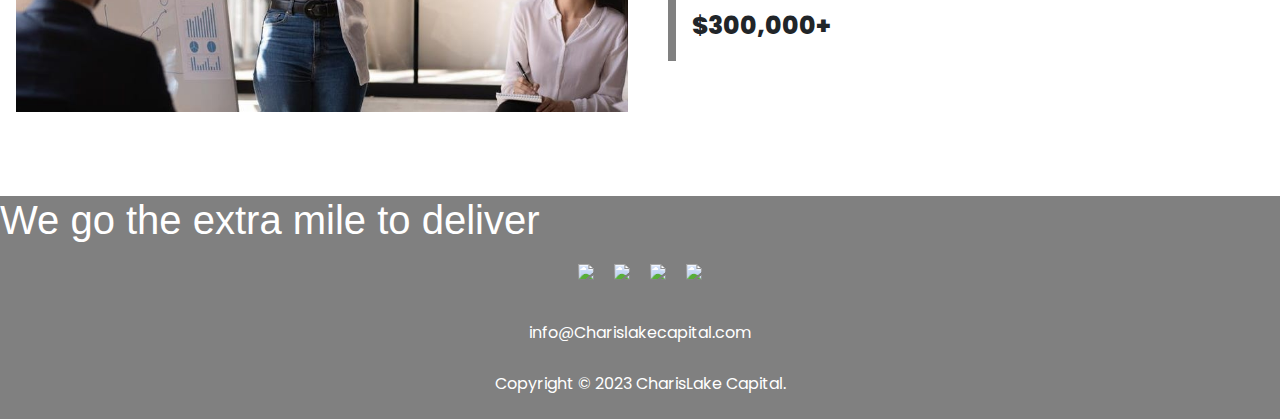
==== commit 473fed0a: "img" ====
--- a/index.html
+++ b/index.html
@@ -223,7 +223,7 @@
 
   <section class="advert">
     <aside class="aside1">
-      <img src="./assets/images/Image File.png" alt="">
+      <img src="./assets/images/task-list.png" alt="">
       <h3>Accountability</h3>
       <p>At charis lake capital, we do the right thing and we are accountable for our actions.
       </p>
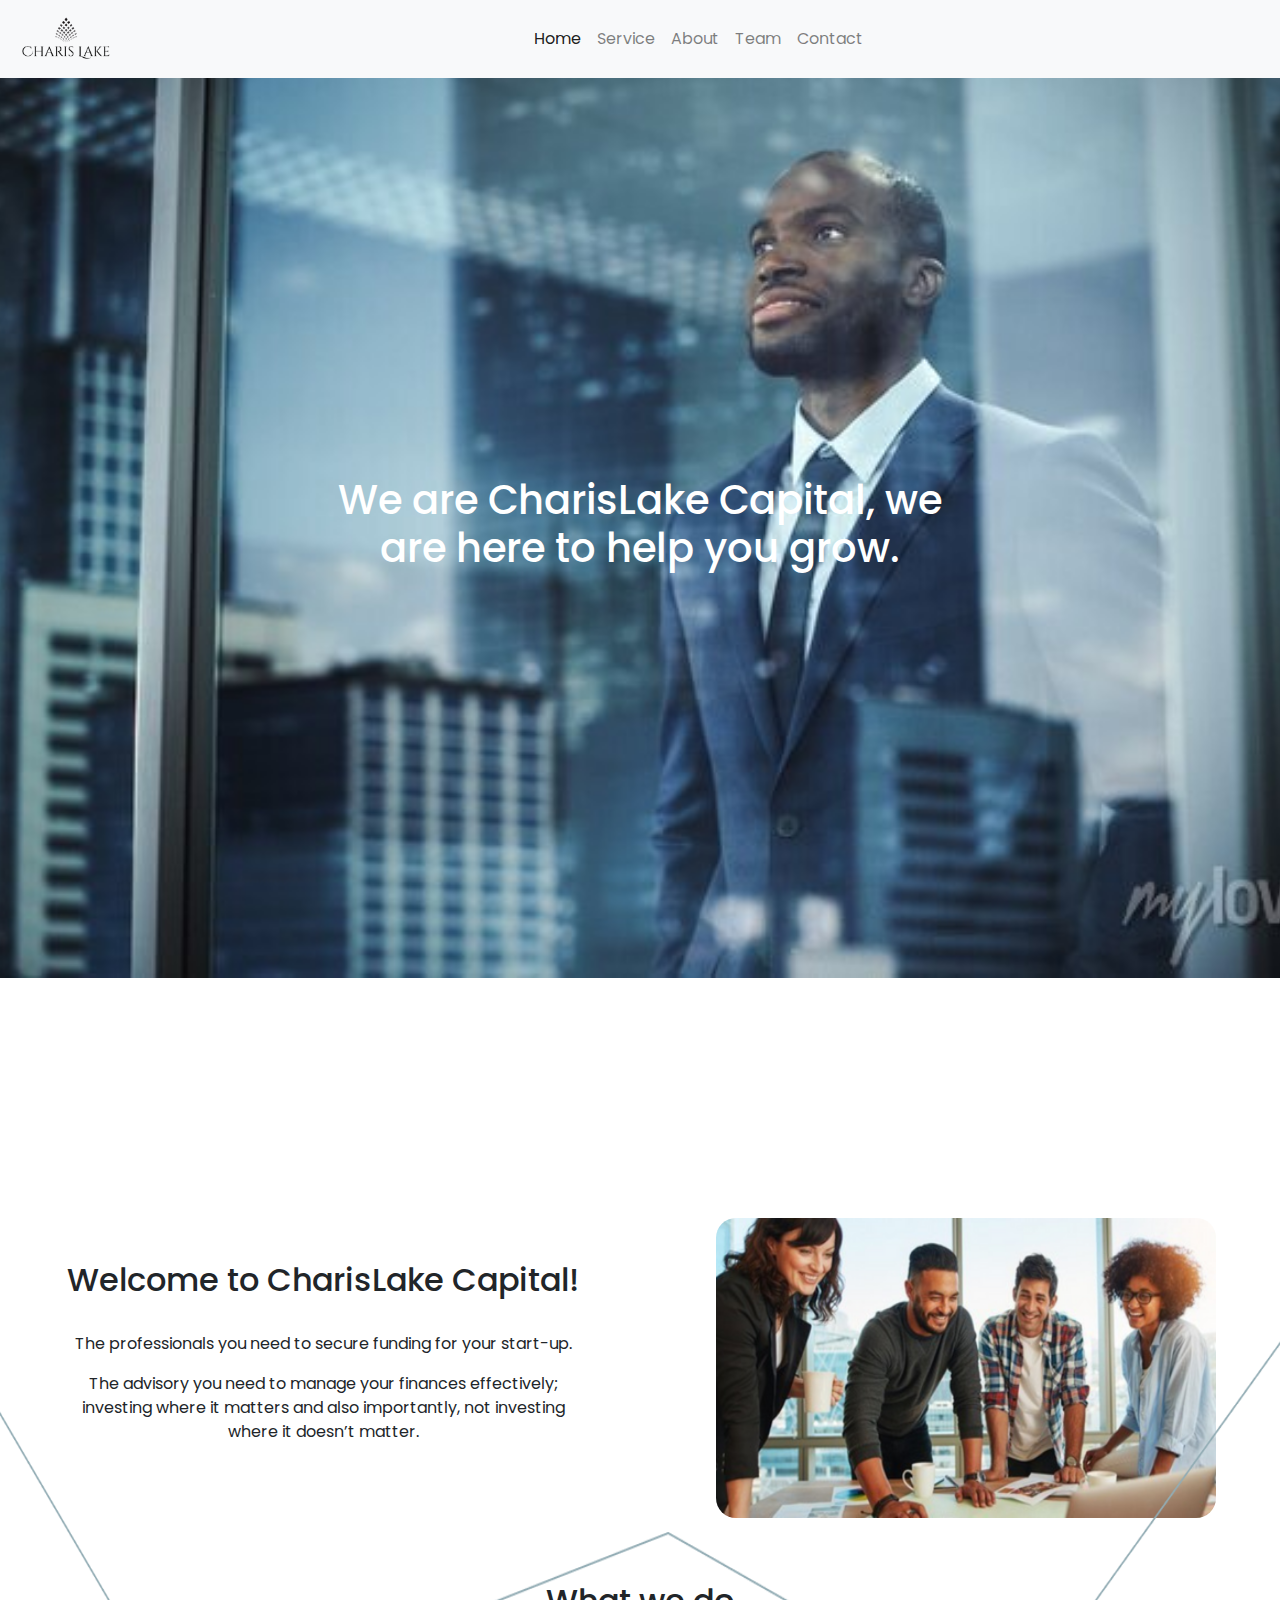
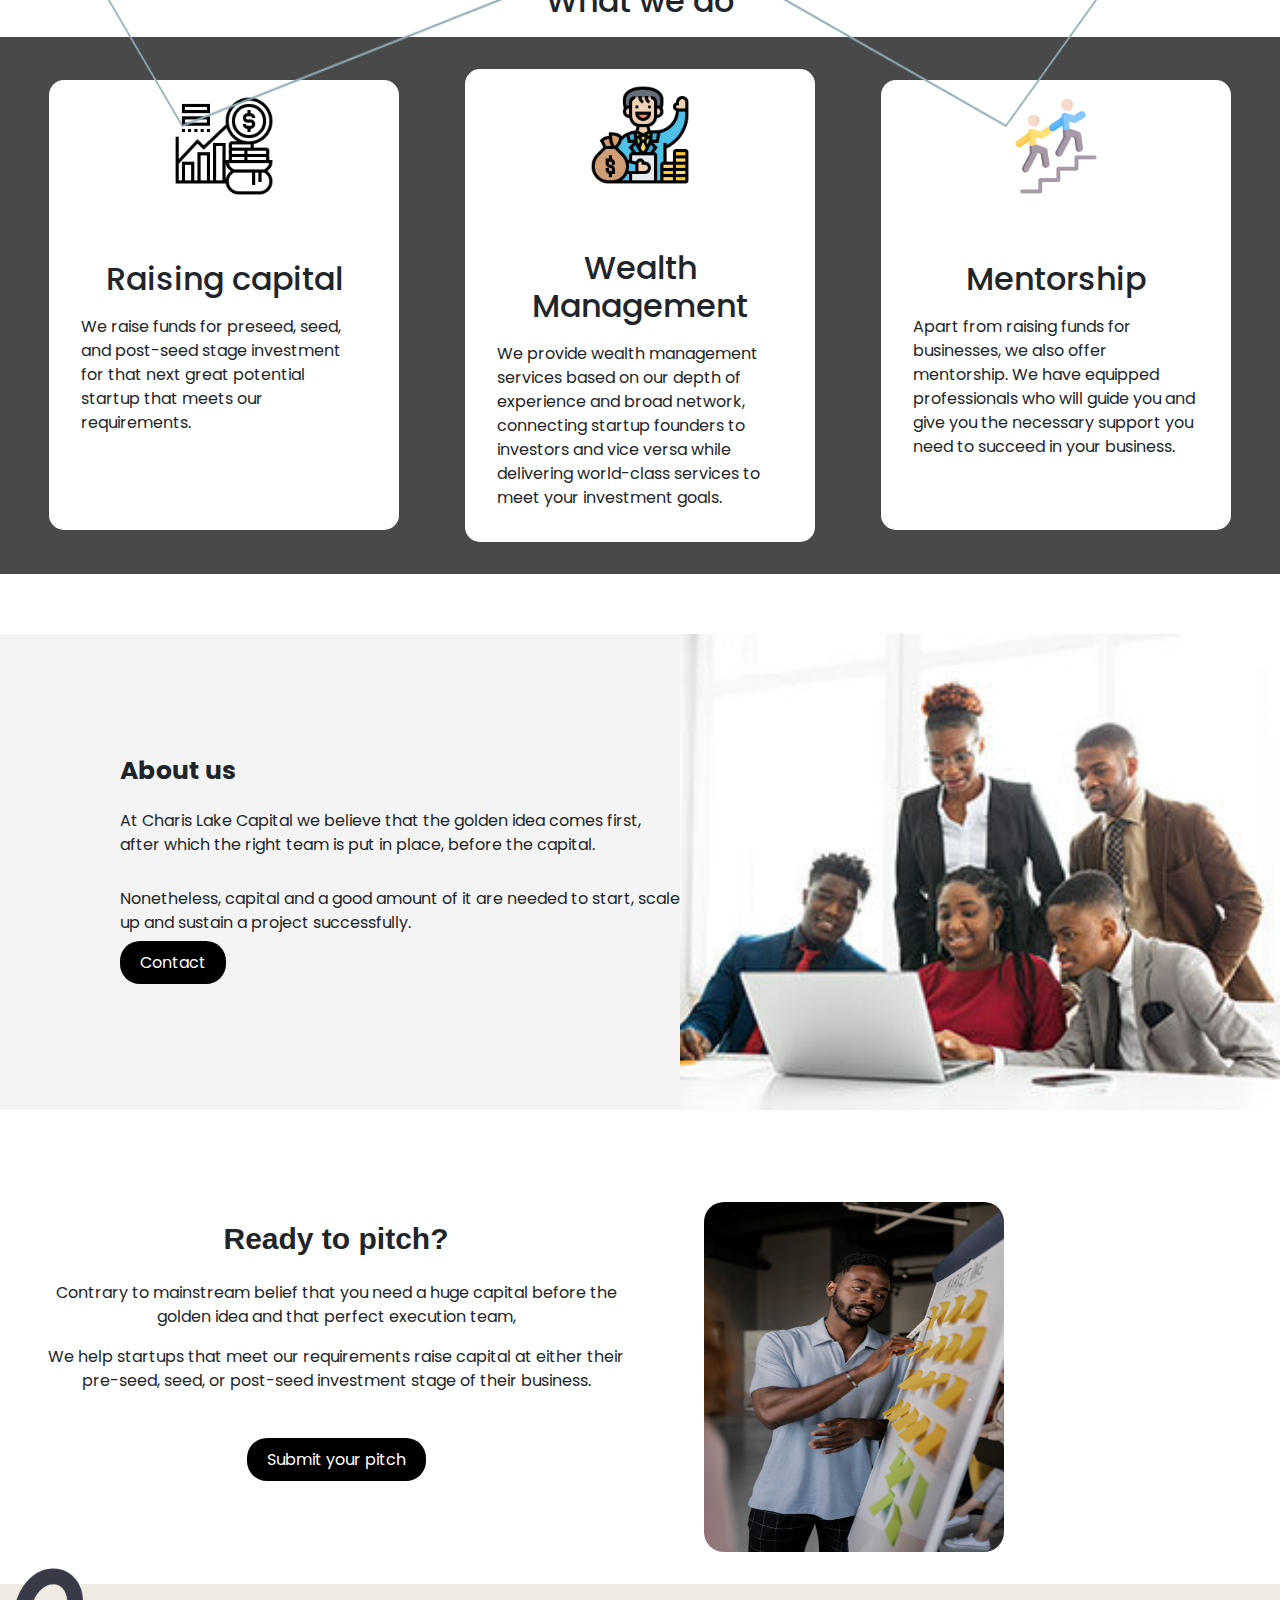
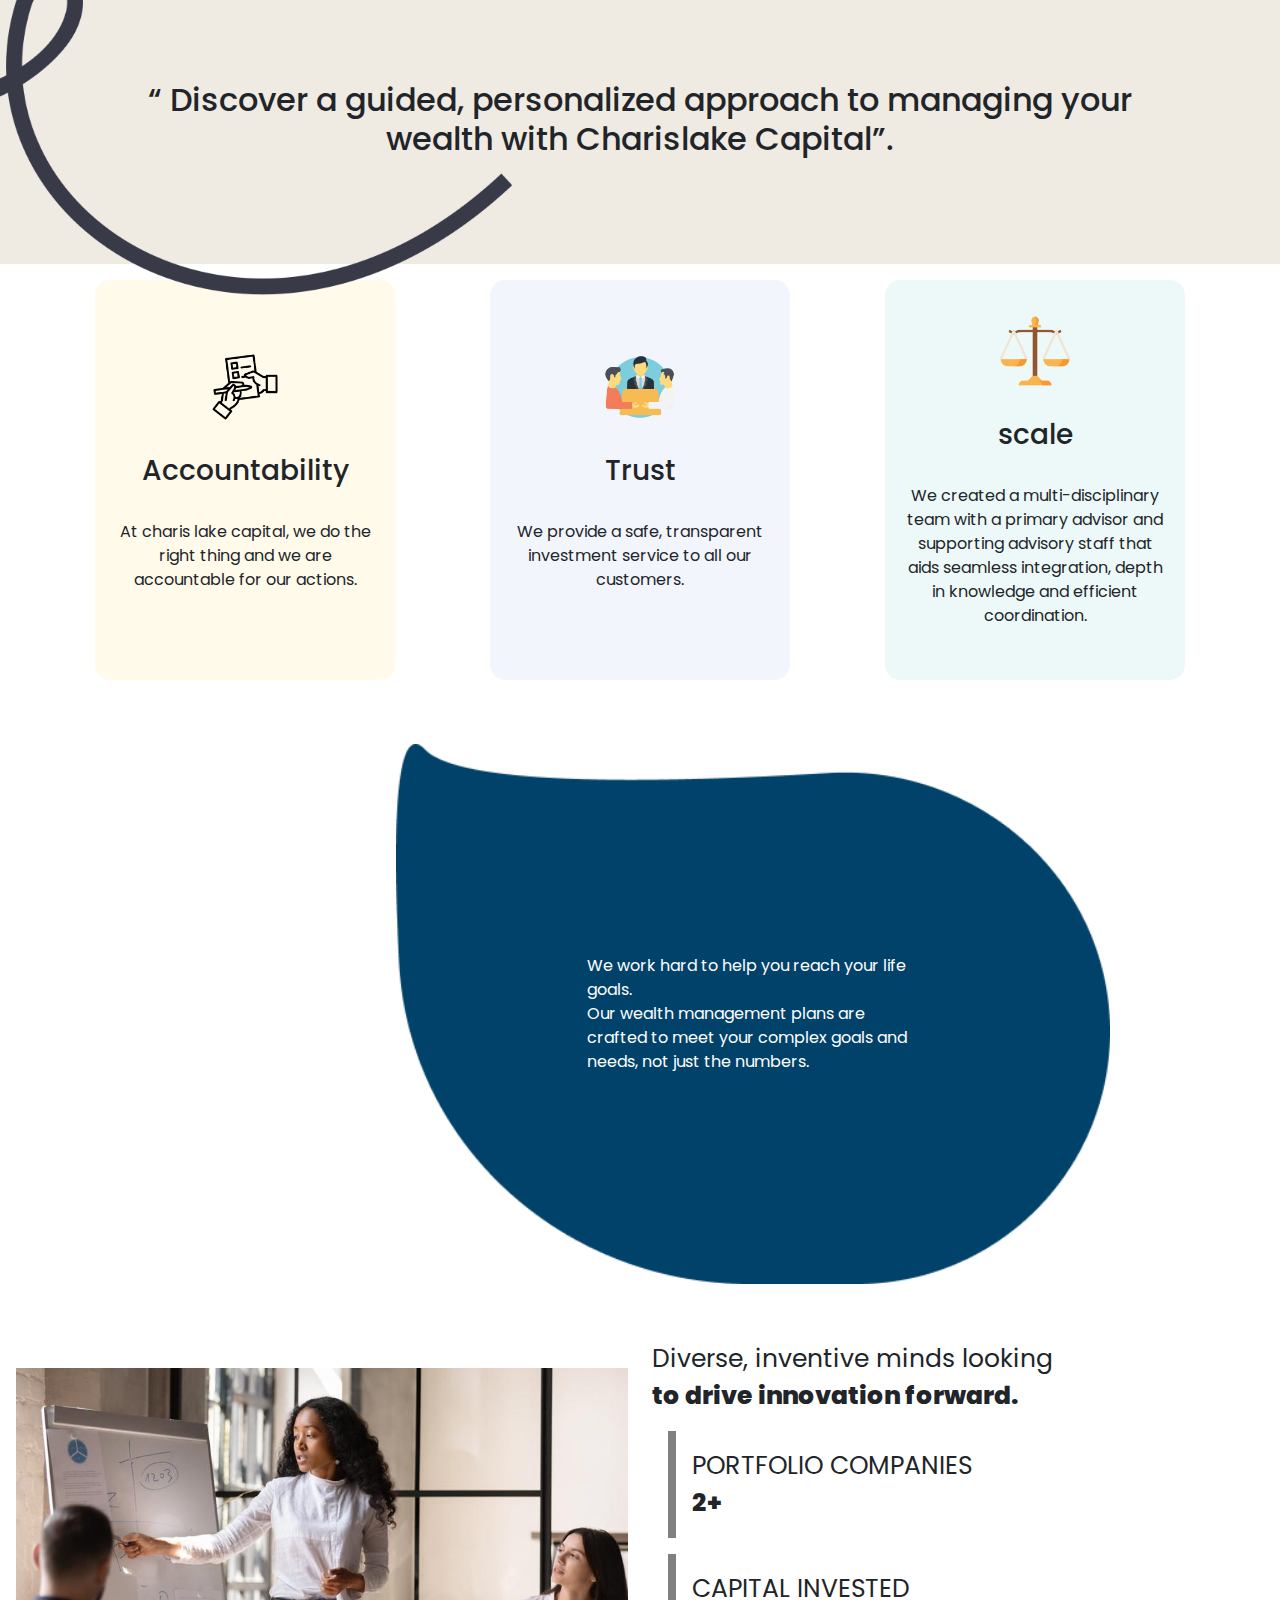
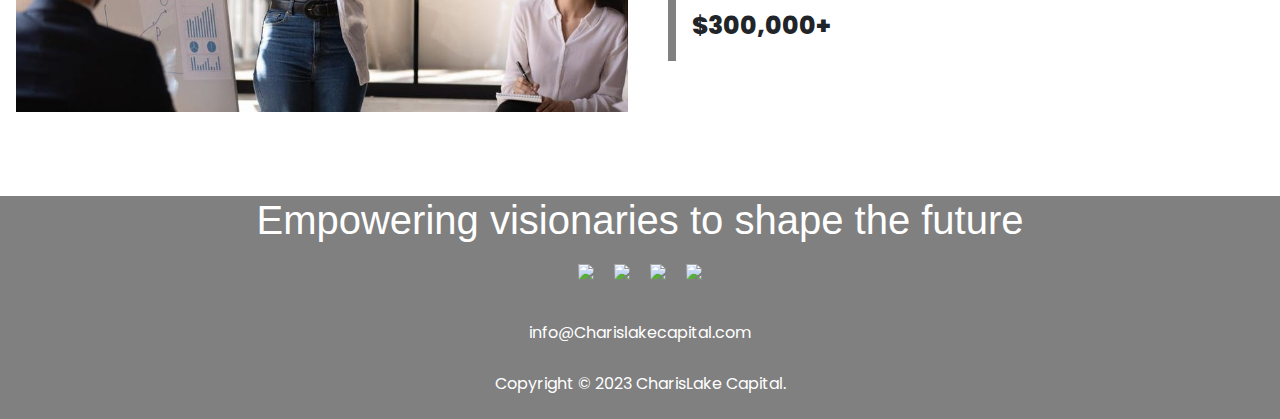
==== commit 31bf83b1: "up" ====
--- a/index.html
+++ b/index.html
@@ -17,8 +17,7 @@
         ><img
           src="./assets/images/dark_logo_transparent_background.png"
           alt=""
-          width="100"
-      /></a>
+          width="100"/></a>
       <button
         class="navbar-toggler"
         type="button"
@@ -26,8 +25,7 @@
         data-target="#navbarNav"
         aria-controls="navbarNav"
         aria-expanded="false"
-        aria-label="Toggle navigation"
-      >
+        aria-label="Toggle navigation">
         <span class="navbar-toggler-icon"></span>
       </button>
       <div class="collapse navbar-collapse" id="navbarNav">
@@ -61,21 +59,10 @@
      
    
     </div>
-    <!-- <div class="vectors">
-      <aside>
-        <img src="./assets/images/Vector 1.png" alt="">
-      </aside>
-      <aside>
-        <img src="./assets/images/Vector 1 (1).png" alt="">
-      </aside>
-      <aside>
-        <img src="./assets/images/Vector 3.png" alt="">
-      </aside>
-
-    </div> -->
+
   </div>
 
-  <!-- the ready section -->
+
   <section class="ready">
     <div>
       <h2>Welcome to CharisLake Capital!
@@ -96,9 +83,6 @@
     <img src="./assets/images/Vector 4.png" class="vector4" alt="">
   </section>
 
-  <!-- the ready section ends here -->
-
-  <!-- wat we do section -->
   <section class="what_we">
     <h2>What we do</h2>
     <div class="what__we__do">
@@ -127,13 +111,13 @@
   </section>
 
 
-  <!-- eye catching section  -->
+
   <section>
     <div class="eye_catching">
       <div class="note">
         <div>
           <p class="head">About us 
-            <!-- &#x1F440; -->
+ 
            </br>
             </p>
           <p class="text">
@@ -153,7 +137,6 @@
     </div>
   </section>
 
-  <!-- section pitch -->
   <section>
     <div class="partner-tab">
       <div class="note">
@@ -186,40 +169,6 @@
     <h2>“ Discover a guided, personalized approach to managing your wealth with Charislake Capital”.</h2>
     <img src="./assets/images/line.png" alt="">
   </section>
-
-  <!-- section pitch ->
-  <section>
-    <div class="partner-tab growth">
-      <div class="note">
-        <p class="head">
-          Ready to grow with a digital
-        </p>
-        <p class="text">
-          Our digital marketing experts have put together thousands of successful digital marketing campaigns for
-          businesses looking to increase leads, phone calls, transactions, and qualified website traffic.
-          <br>
-          They’ll do the same for you. Request a free strategy proposal and get a game plan for elite revenue
-          generation.
-
-
-        </p>
-        </br>
-        <p class="brand_link">
-          <a href="./contact.html">Send me a proposal</a>
-        </p>
-      </div>
-      <div class="img-con">
-        <div class="img">
-          <img src="./assets/images/bike-plus-ride 1.png">
-        </div>
-      </div>
-    </div>
-  </section>
-  <-- section pitch -->
-
-
-
-
 
   <section class="advert">
     <aside class="aside1">
@@ -256,29 +205,6 @@
     </aside>
   </section>
 
-  <!-- section testimonial
-  <section>
-    <div class="testimonial">
-      <div>
-        <h3>Testimonial</h3>
-        <p class="testy">
-          They’ll do the same for you. Request a free strategy proposal and get a game plan for elite revenue
-          generation.
-
-        </p>
-        <p class="brand_link"><a href="contact.html">Send me a proposal</a></p>
-      </div>
-
-
-      <div class="testy_img"><img src="./assets/images/Ellipse 7.png" />
-        <p>Mr Sam</p>
-        <p>MD, Maison Fahrenheit.</p>
-      </div>
-    </div>
-  </section>-->
-
-
-  <!-- product section -->
   <section class="product">
     <div>
       <img src="./assets/images/certificate.jpeg-2.jpg" alt="">
@@ -301,7 +227,7 @@
 
 
   <footer>
-    <h3>We go the extra mile to deliver</h3>
+    <h3>Empowering visionaries to shape the future</h3>
 
     <article>
       <div class="social_link">
--- a/assets/css/style.css
+++ b/assets/css/style.css
@@ -600,6 +600,7 @@
   letter-spacing: 0em;
   color: rgb(255, 255, 255);
   margin-top: 40px;
+  text-align: center;
 }
 footer article {
   display: flex;
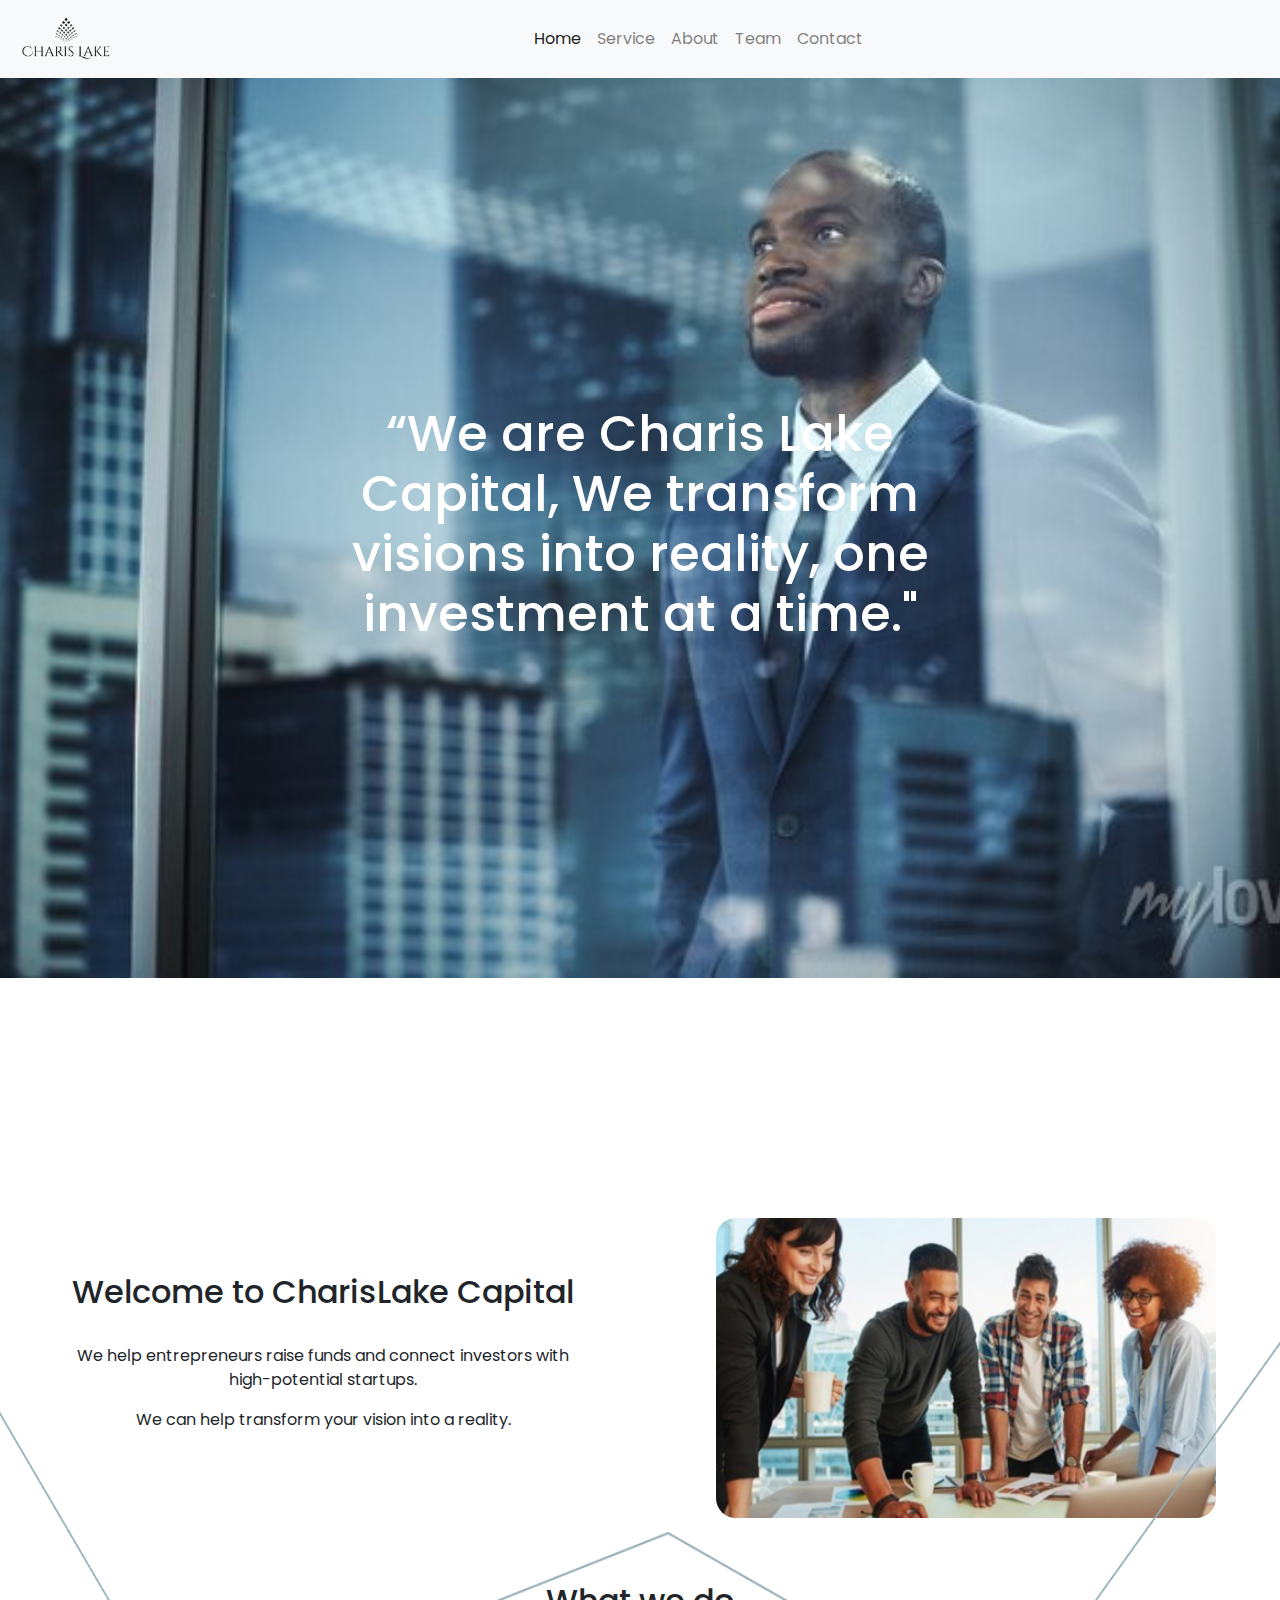
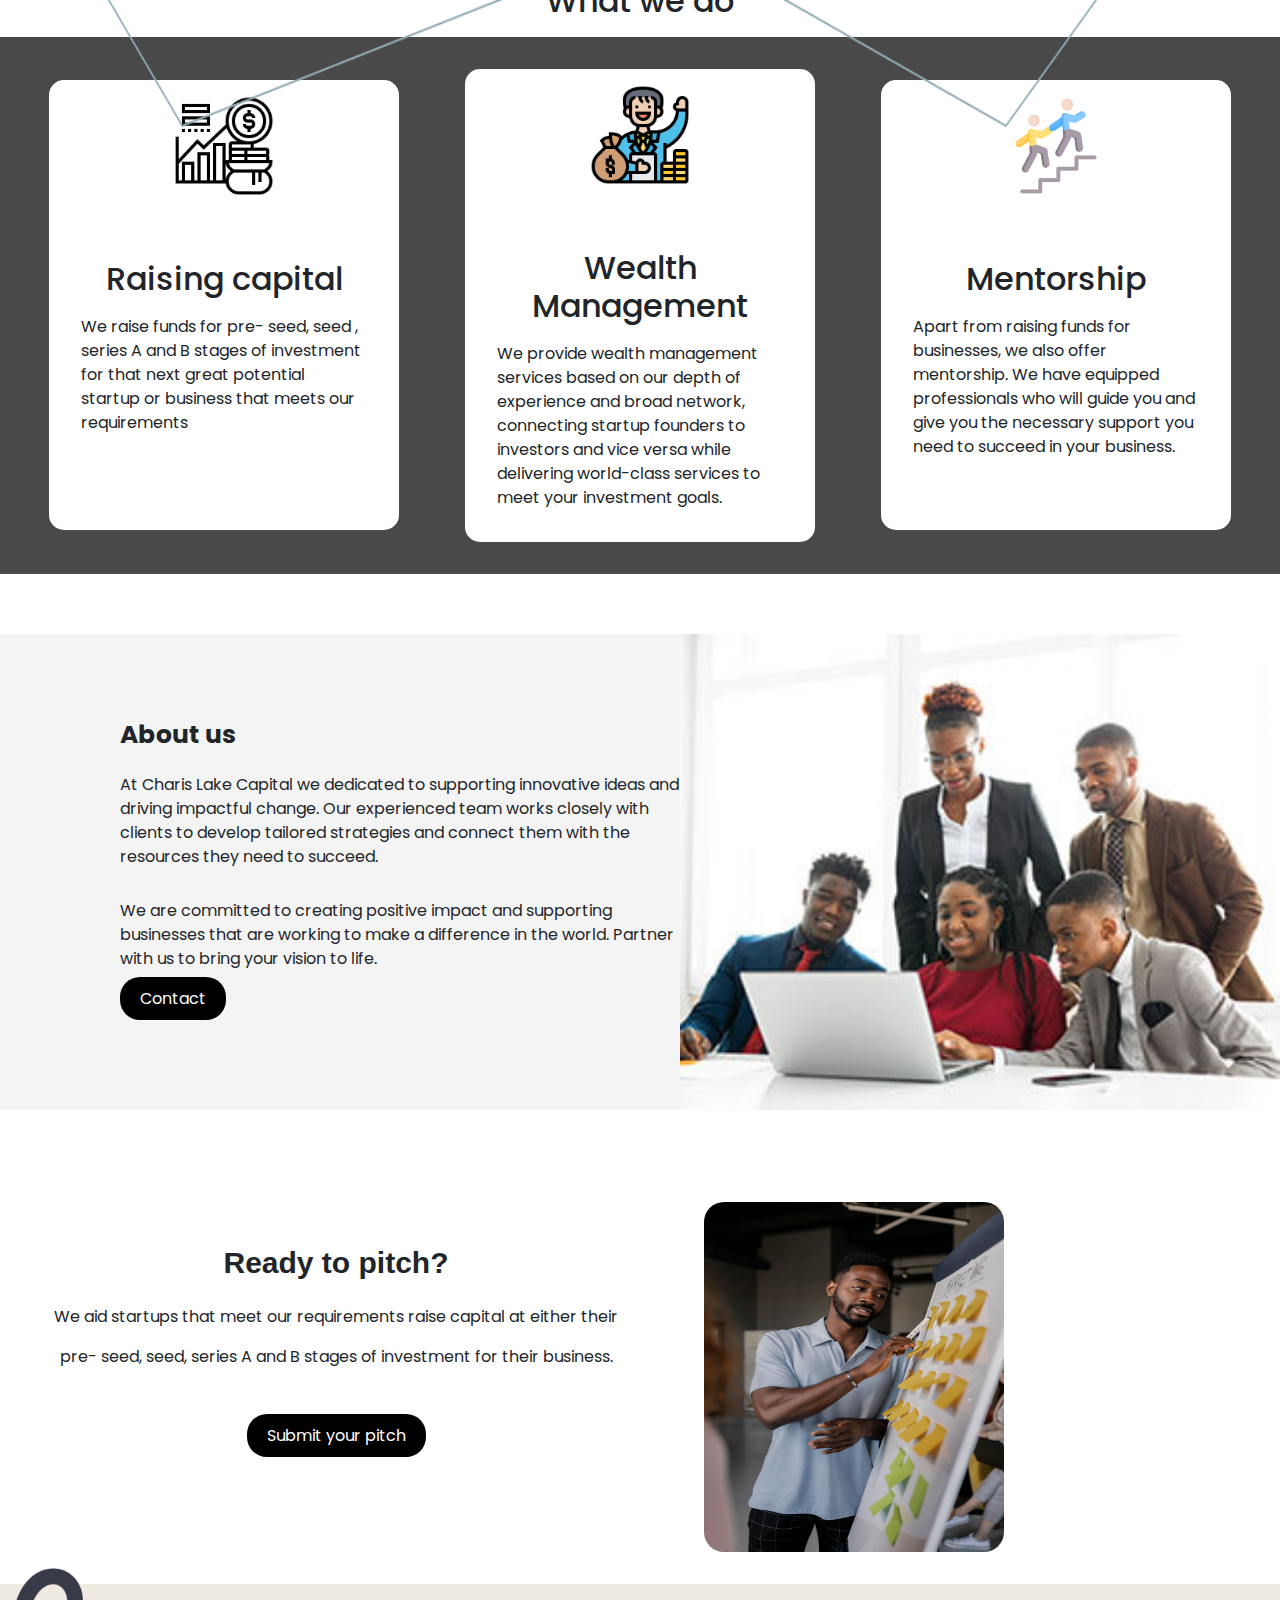
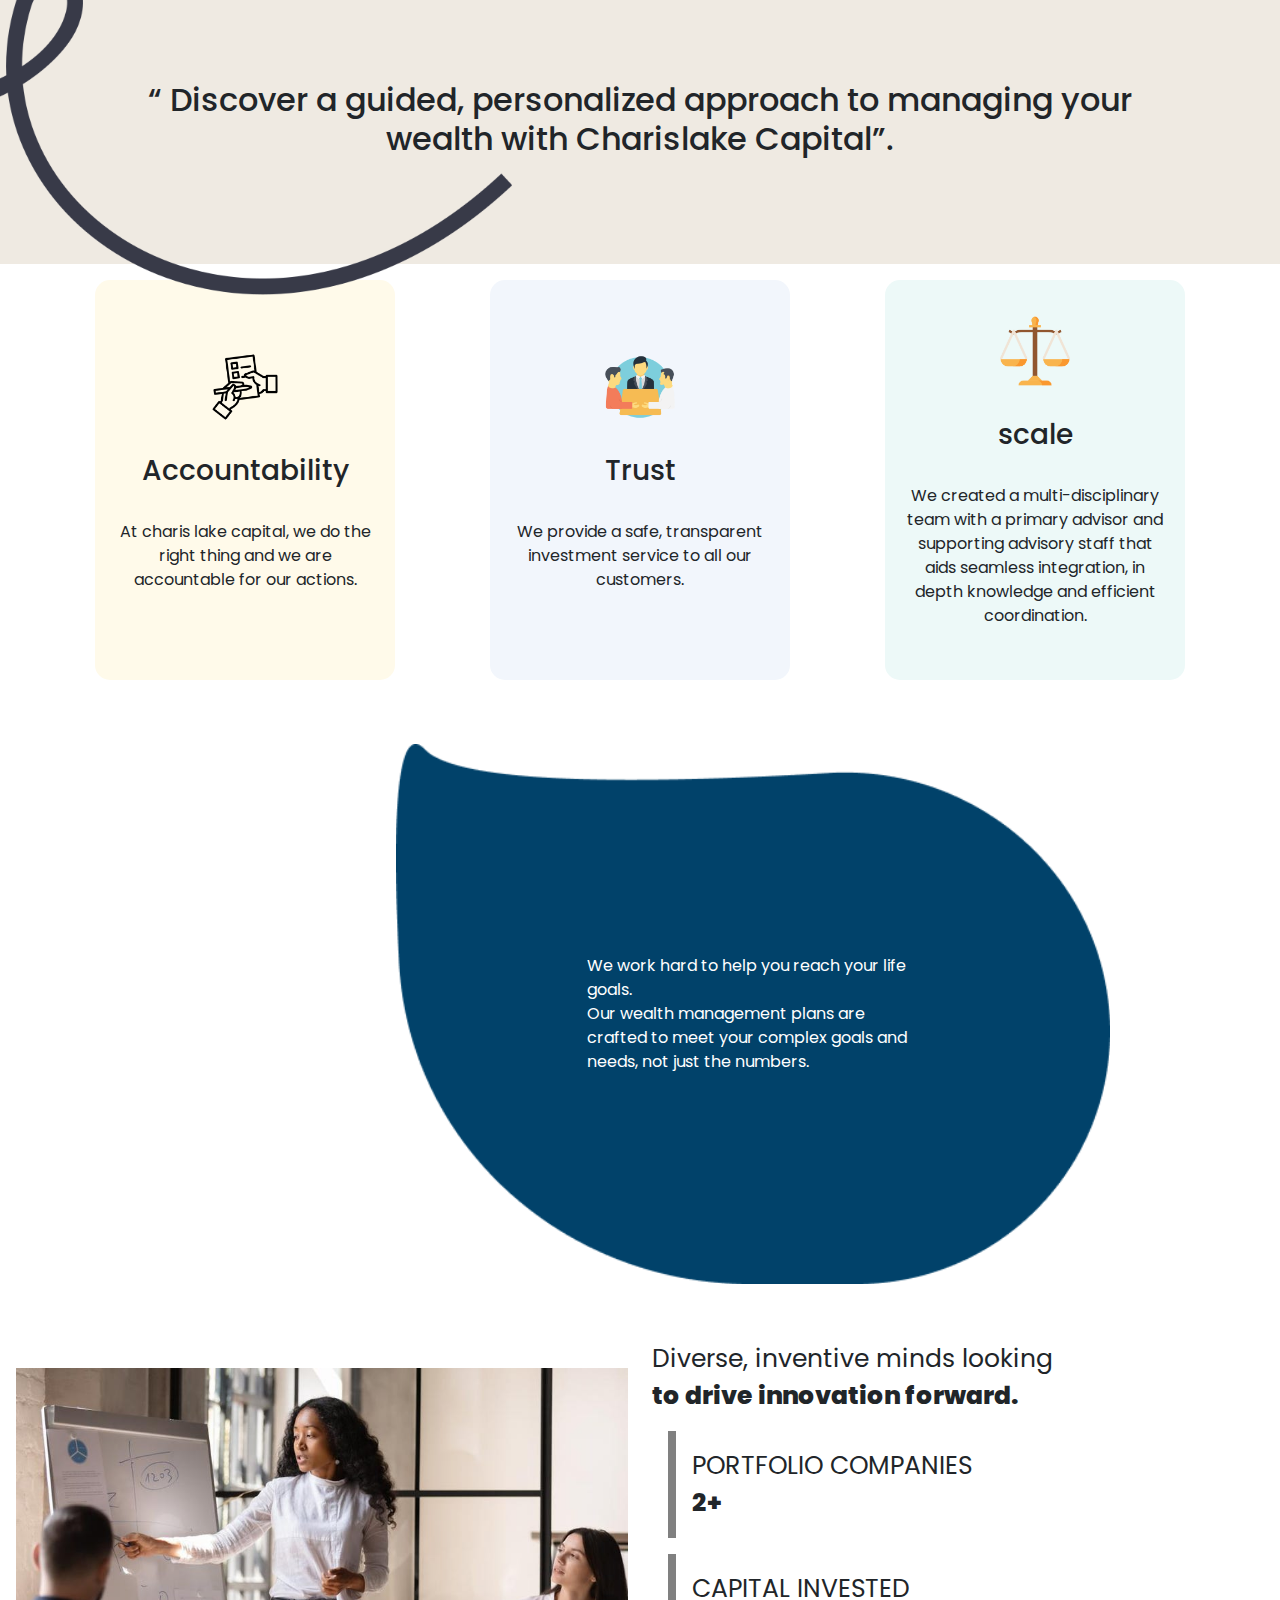
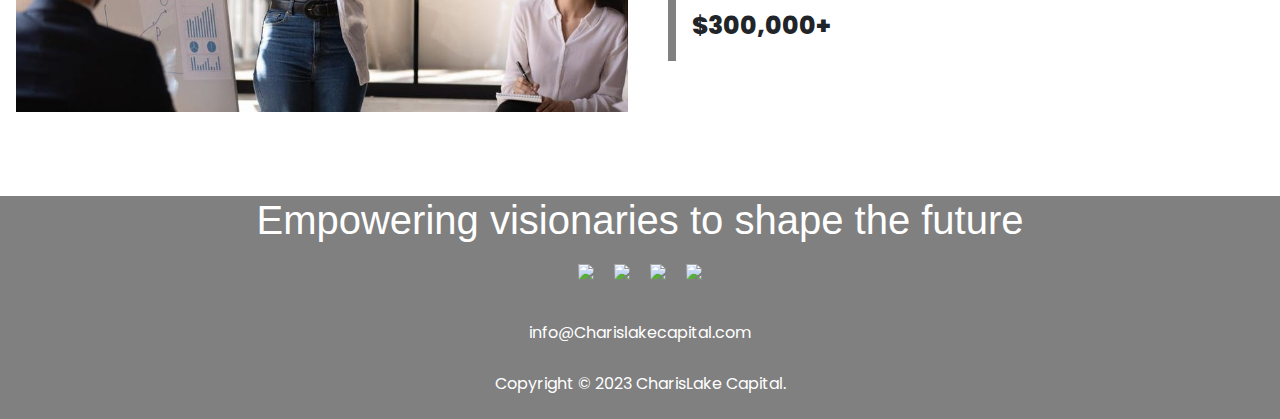
==== commit 0db96cda: "txts" ====
--- a/index.html
+++ b/index.html
@@ -52,27 +52,26 @@
     </nav>
   <div class="wrapper">
     <div>
-      <h2>
-        We are <span>CharisLake Capital</span>, we are
-        here to help you grow.
+      <h1>
+        “We are Charis Lake Capital,
+        We transform visions into reality, 
+        one investment at a time."
+      </h1>
+    </div>
+
+  </div>
+
+
+  <section class="ready">
+    <div>
+      <h2>Welcome to CharisLake Capital
       </h2>
-     
-   
-    </div>
-
-  </div>
-
-
-  <section class="ready">
-    <div>
-      <h2>Welcome to CharisLake Capital!
-      </h2>
-      <aside>
-        <p>The professionals you need to secure funding for your start-up. 
-
-        </p>
-        <p> The advisory you need to manage your finances effectively; 
-          investing where it matters and also importantly, not investing where it doesn’t matter.
+      <aside>
+        <p>We help entrepreneurs raise funds and connect investors with high-potential startups.
+
+        </p>
+        <p> 
+          We can help transform your vision into a reality.
         </p>
       </aside>
       
@@ -89,7 +88,7 @@
       <aside>
         <img src="./assets/images/capital.png" alt="">
         <h2>Raising capital </h2>
-        <p> We raise funds for preseed, seed, and post-seed stage investment for that next great potential startup that meets our requirements.</p>
+        <p> We raise funds for pre- seed, seed , series A and B stages of investment for that next great potential startup or business that meets our requirements</p>
       </aside>
       <aside>
         <img src="./assets/images/wealth management.png" alt="">
@@ -121,12 +120,13 @@
            </br>
             </p>
           <p class="text">
-            At Charis Lake Capital we believe that the golden idea comes first,
-            after which the right team is put in place, before the capital. </p>
-            Nonetheless, capital and a good amount of it are needed to start,
-            scale up and sustain a project successfully.
-
-
+            At Charis Lake Capital we dedicated to supporting innovative ideas and driving impactful change. 
+            Our experienced team works closely with clients to develop tailored strategies and 
+            connect them with the resources they need to succeed. 
+             </p>
+             We are committed to creating positive impact and supporting businesses
+             that are working to make a difference in the world. 
+            Partner with us to bring your vision to life.
           </p>
           <p class="brand_link"><a href="./contact.html">Contact</a></p>
         </div>
@@ -144,12 +144,10 @@
           Ready to pitch?
         </p>
         <p class="text">
-          Contrary to mainstream belief that you need a huge capital before 
-          the golden idea and that perfect execution team,
+          We aid startups 
+          that meet our requirements raise capital at either their 
         </br> </p>
-
-          We help startups that meet our requirements raise capital at either their pre-seed,
-          seed, or post-seed investment stage of their business. 
+          pre- seed, seed, series A and B stages of investment for their business.
 
         </p>
         </br>
@@ -188,7 +186,7 @@
       <h3>scale</h3>
       <p>We created a multi-disciplinary team with a primary advisor and 
         supporting advisory staff that aids seamless integration, 
-        depth in knowledge and efficient coordination.</p>
+        in depth knowledge and efficient coordination.</p>
     </aside>
 
   </section>
--- a/assets/css/style.css
+++ b/assets/css/style.css
@@ -202,8 +202,8 @@
   border: 2px solid #000000;
   border-radius: 30px;
 }
-.wrapper h2 {
-  font-size: 40px;
+.wrapper h1 {
+  font-size: 50px;
 }
 .wrapper p {
   margin: 3rem 0;
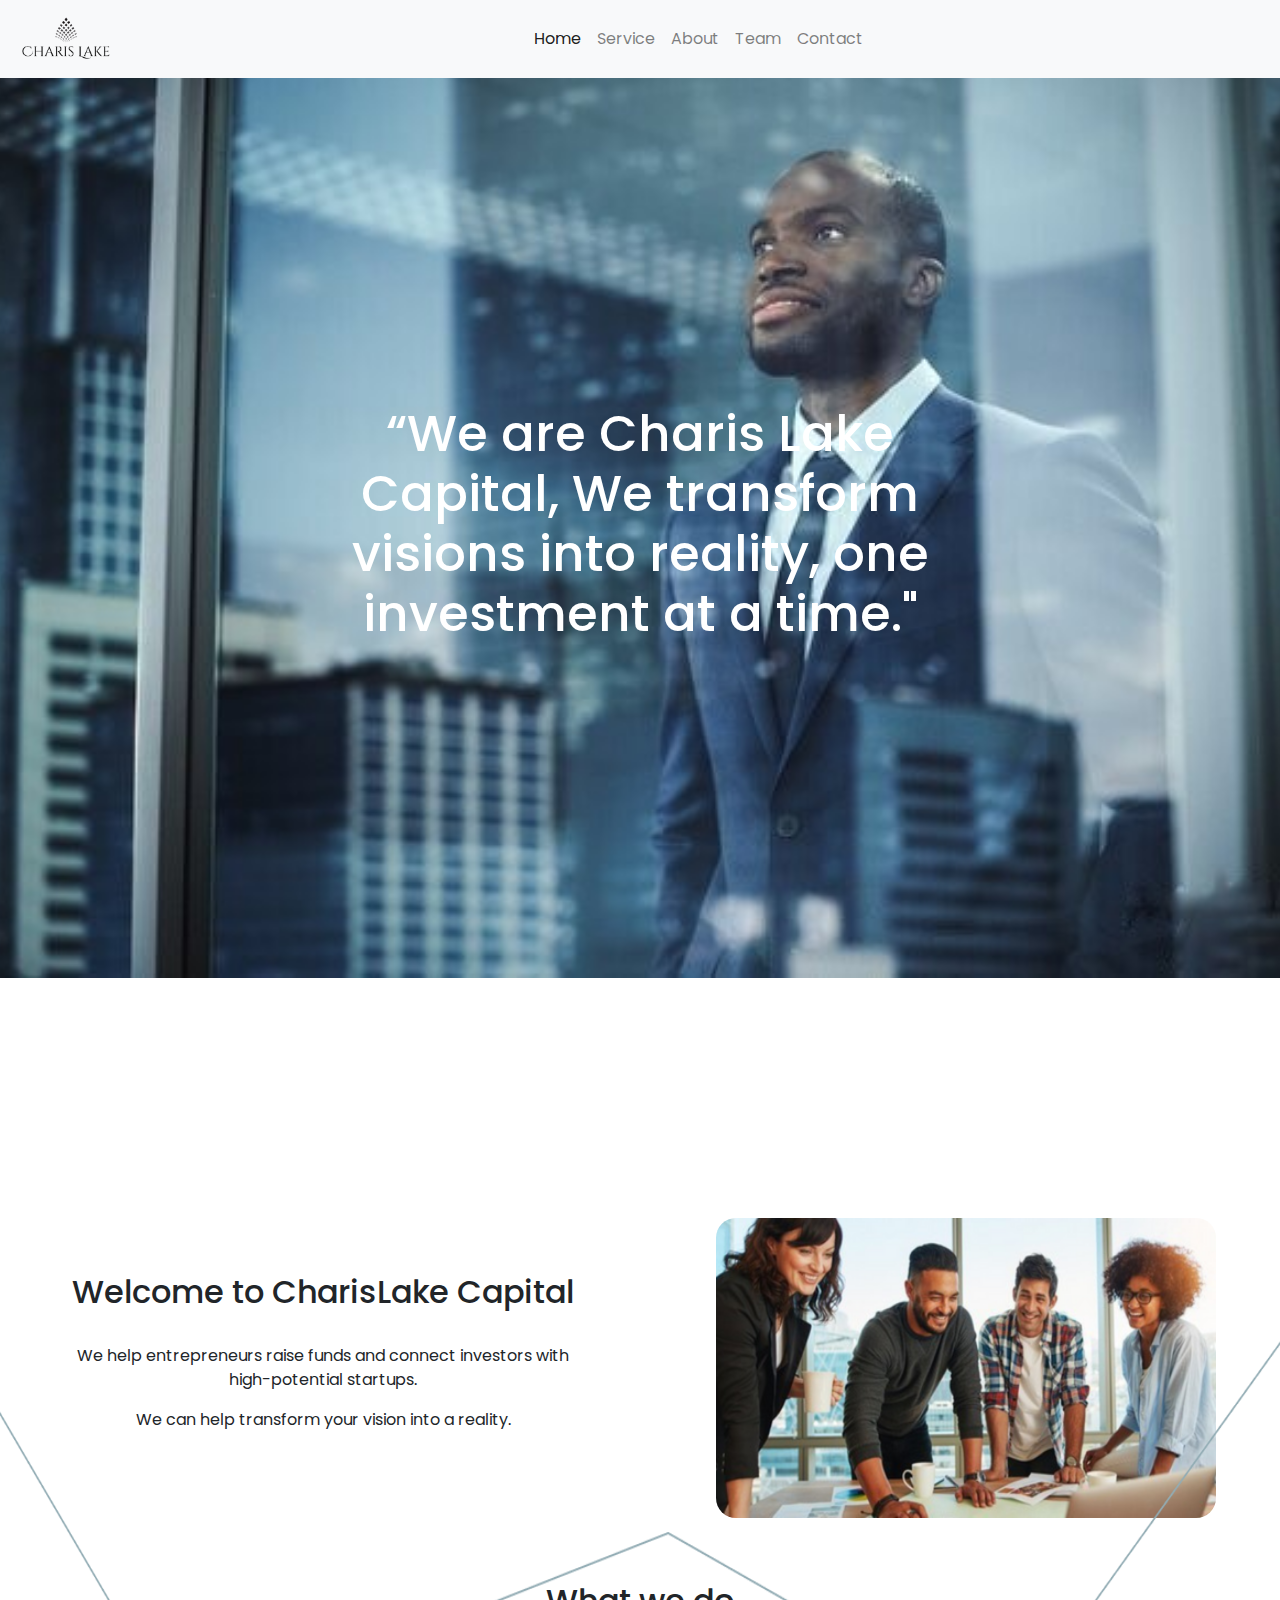
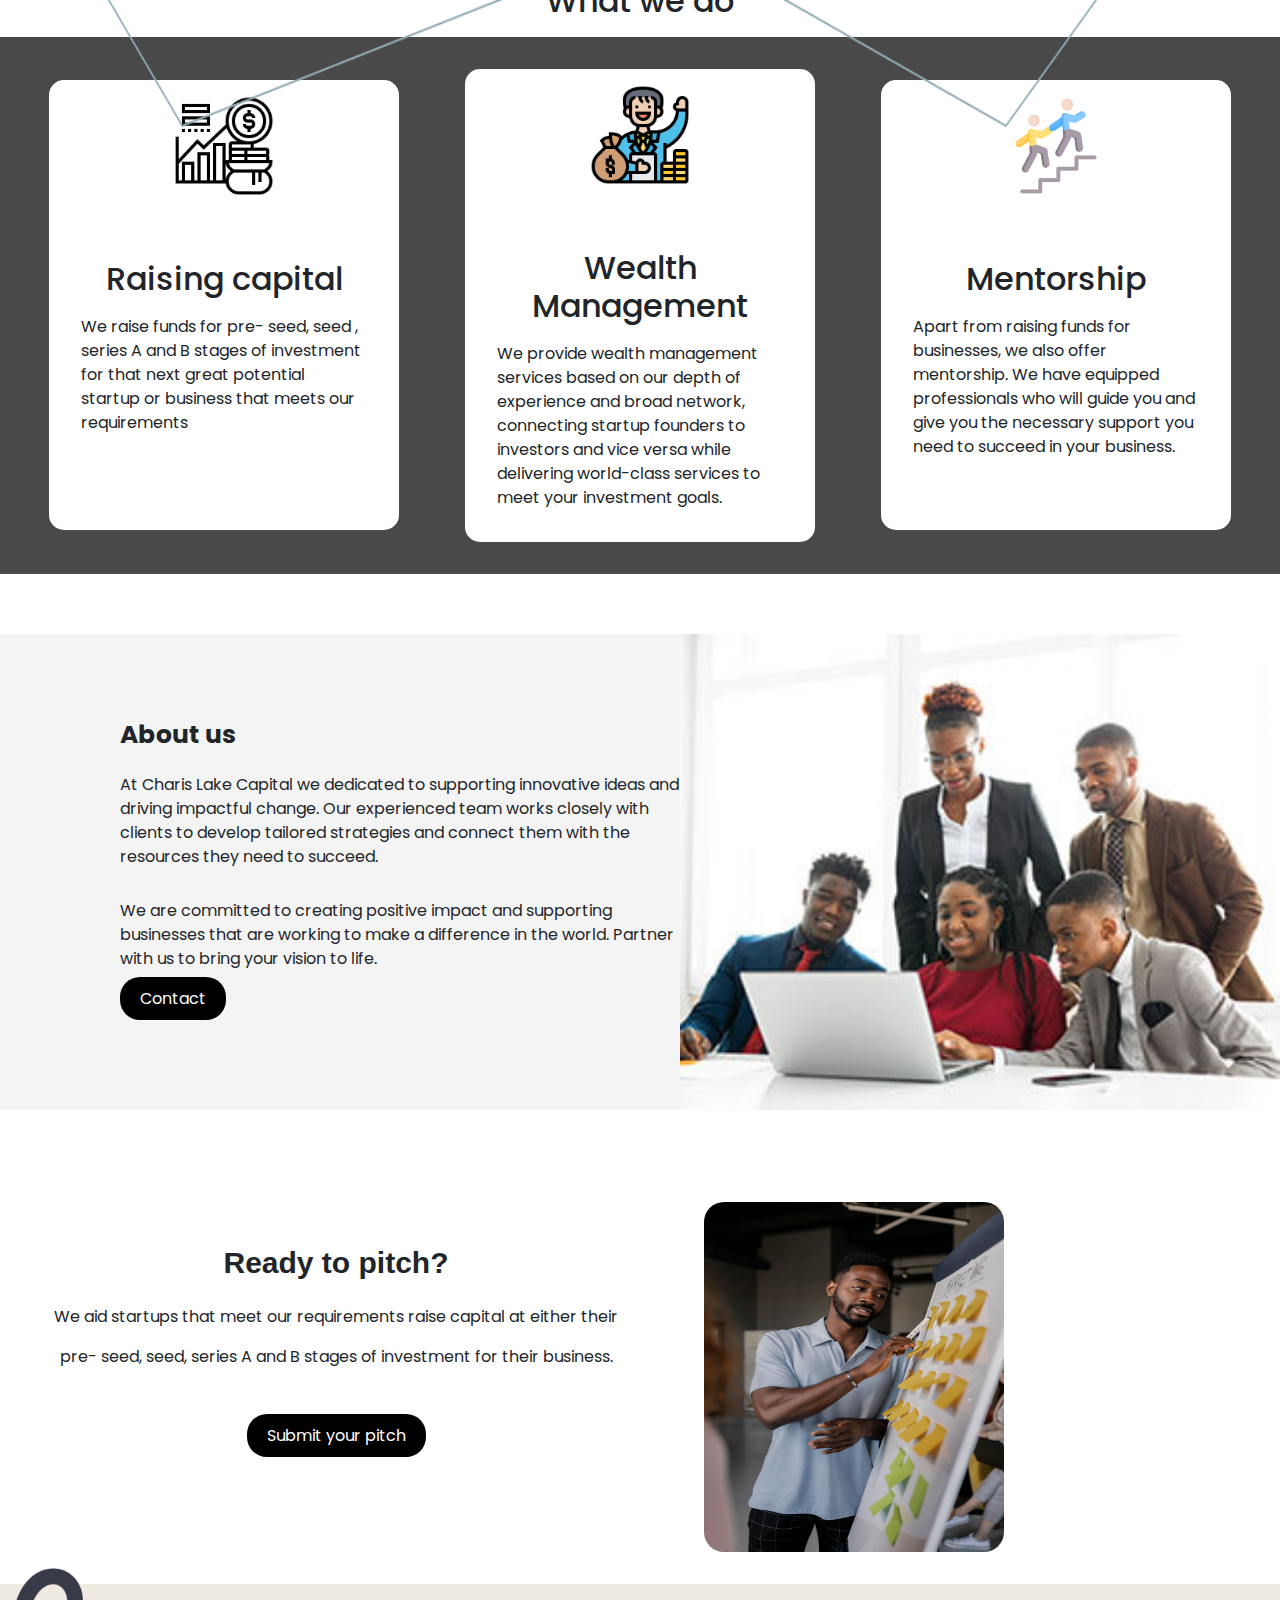
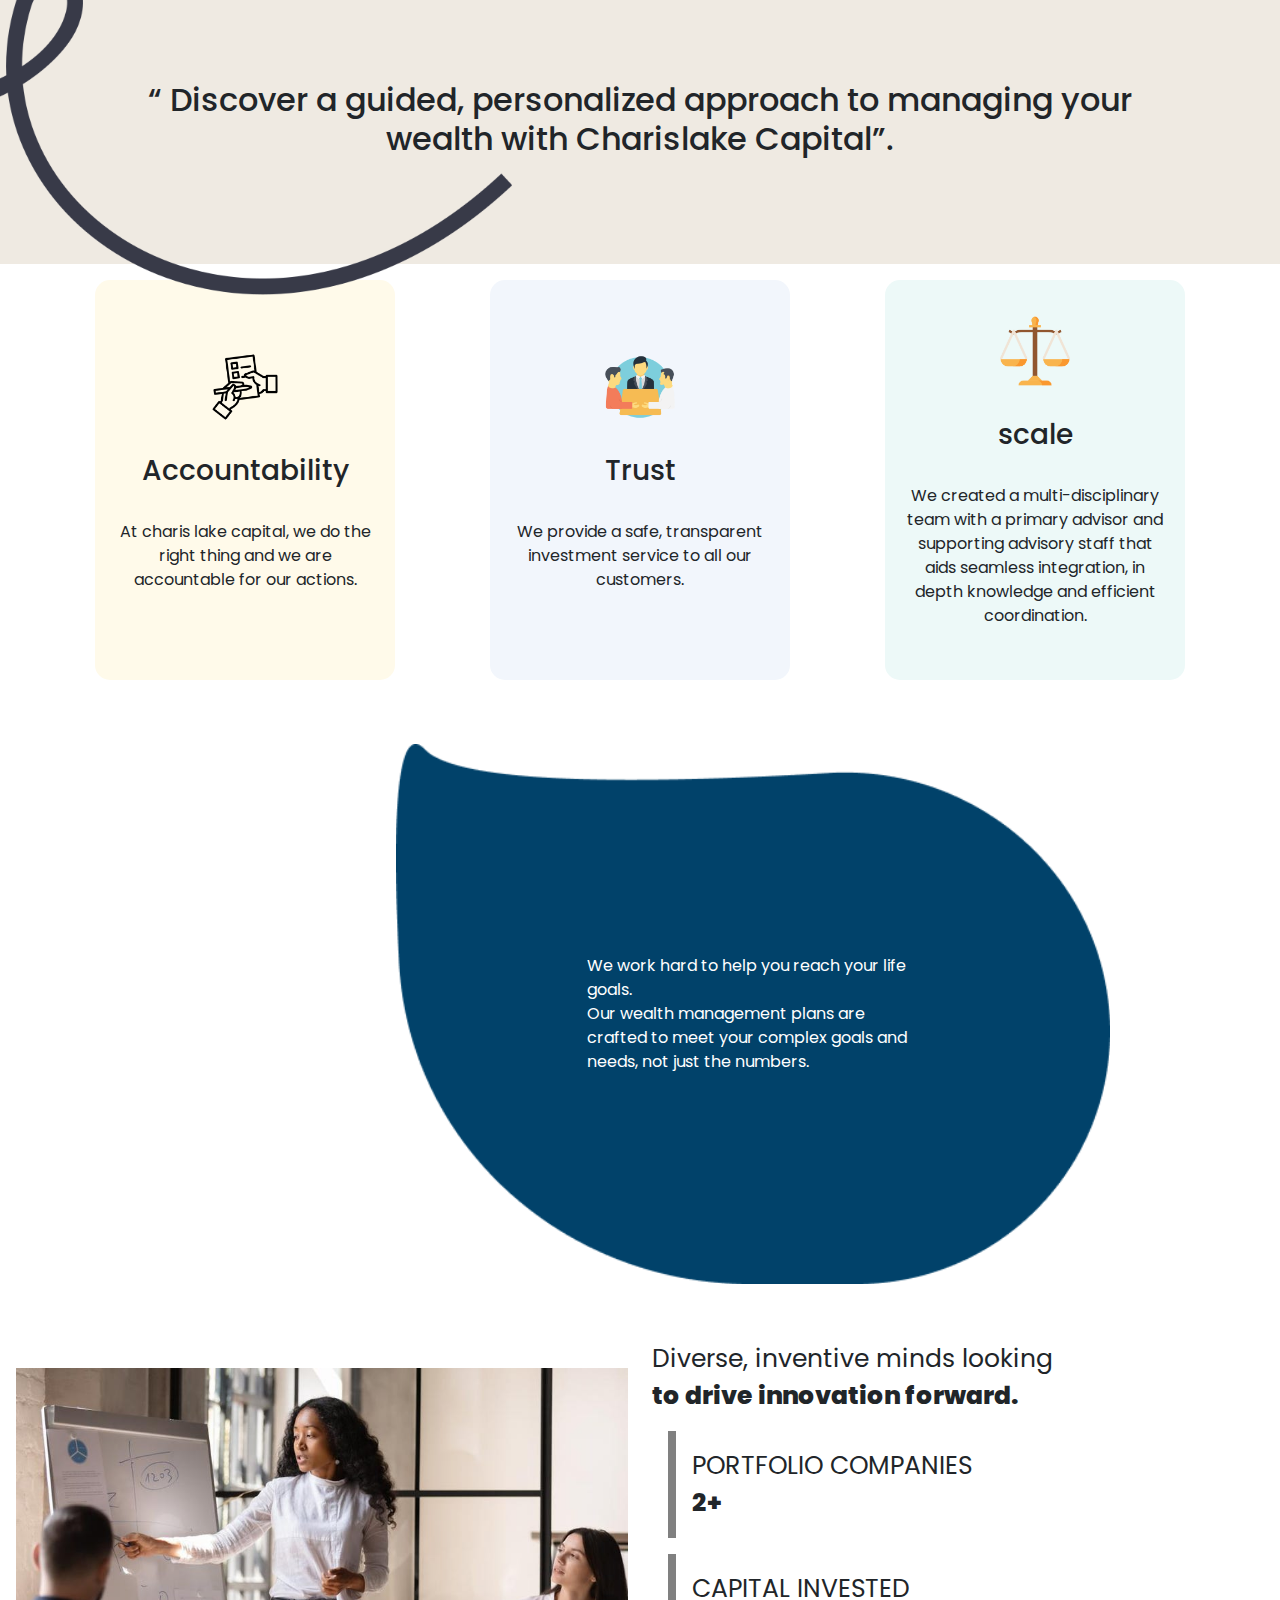
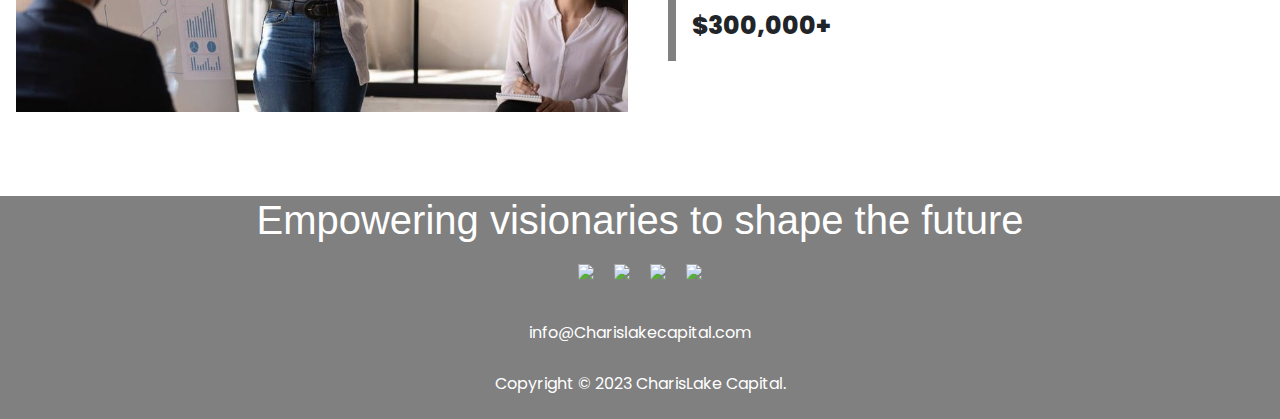
==== commit 47c4bd79: "ohi" ====
--- a/index.html
+++ b/index.html
@@ -2,6 +2,16 @@
 <html lang="en">
 
 <head>
+  <!-- Google tag (gtag.js) -->
+<script async src="https://www.googletagmanager.com/gtag/js?id=G-G3GCZLPHZ3"></script>
+<script>
+  window.dataLayer = window.dataLayer || [];
+  function gtag(){dataLayer.push(arguments);}
+  gtag('js', new Date());
+
+  gtag('config', 'G-G3GCZLPHZ3');
+</script>
+
   <meta charset="UTF-8">
   <meta http-equiv="X-UA-Compatible" content="IE=edge">
   <meta name="viewport" content="width=device-width, initial-scale=1.0">
--- a/assets/css/style.css
+++ b/assets/css/style.css
@@ -170,7 +170,7 @@
 
 .wrapper {
   height: 100vh;
-  background: url(../images/homeimage.jpg);
+  background: url(../images/homeimage\ main.jpg);
   background-repeat: no-repeat;
   background-position: center;
   background-size: cover;
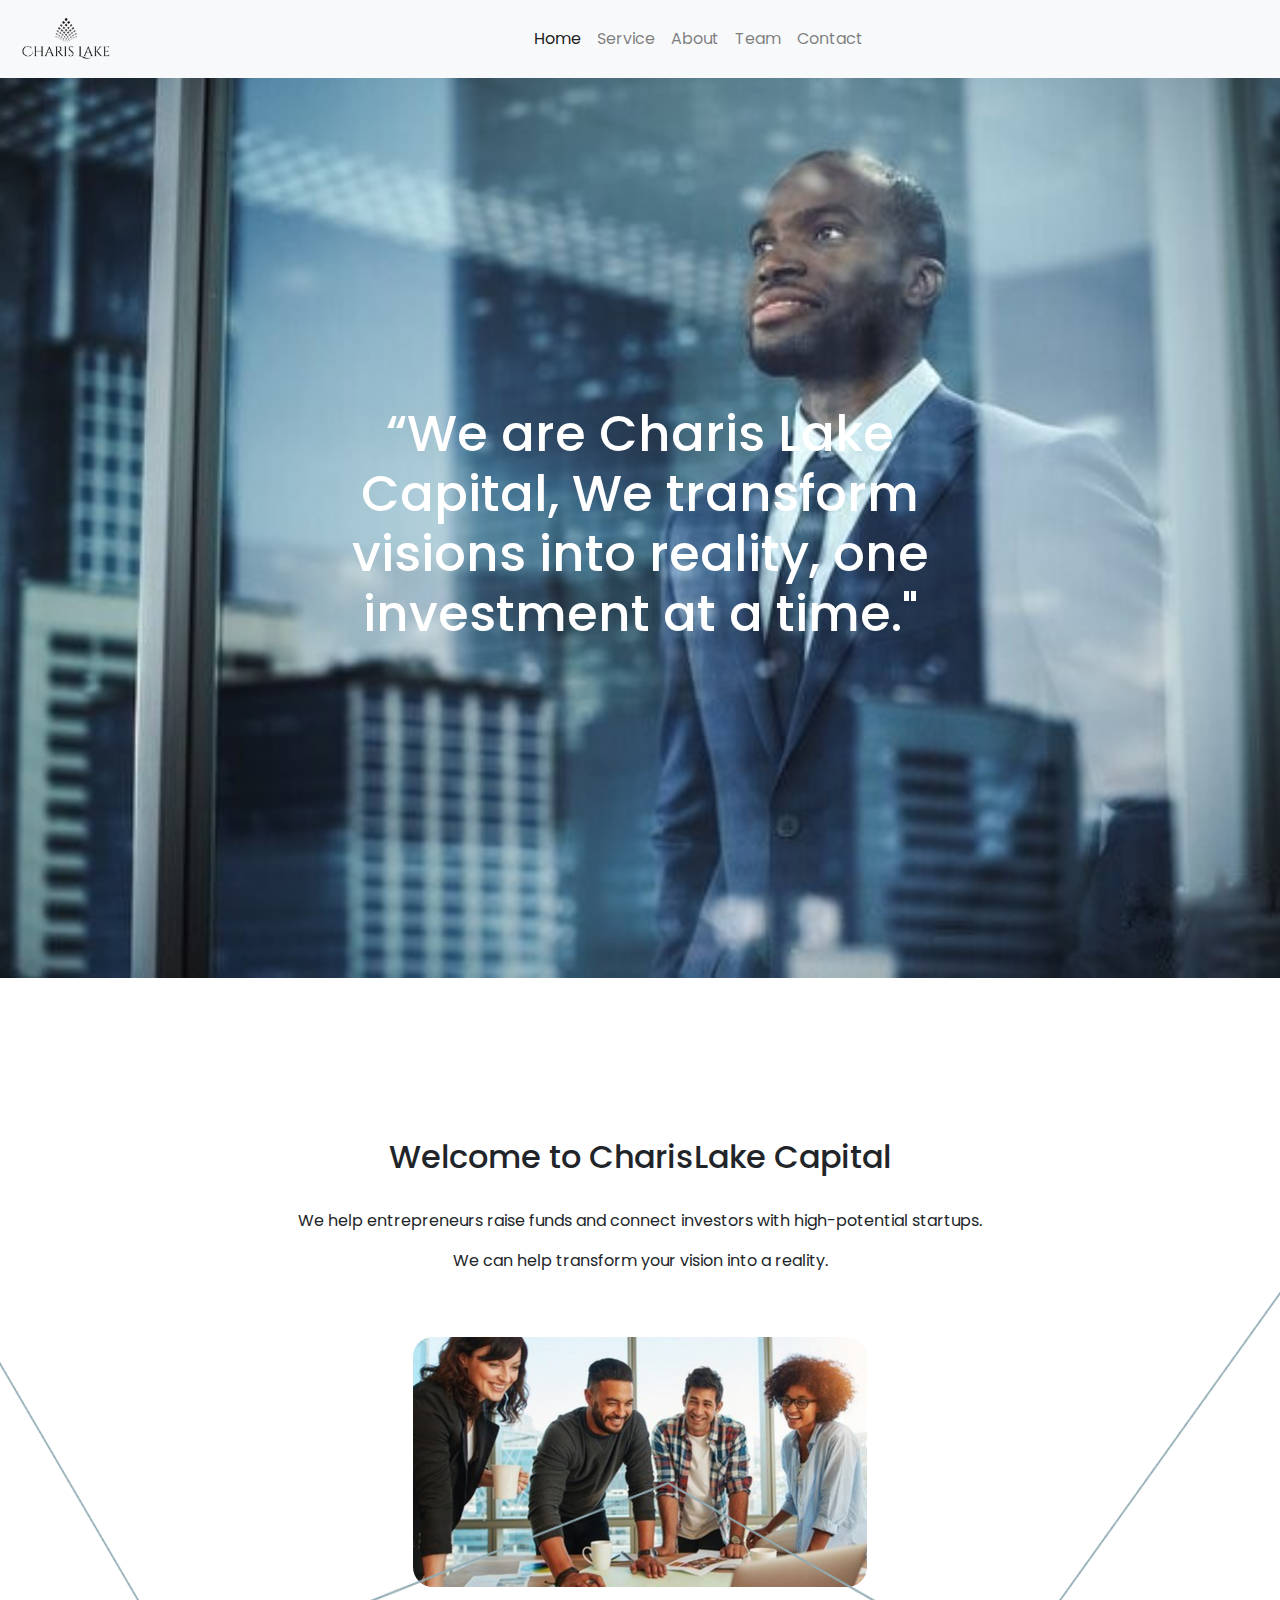
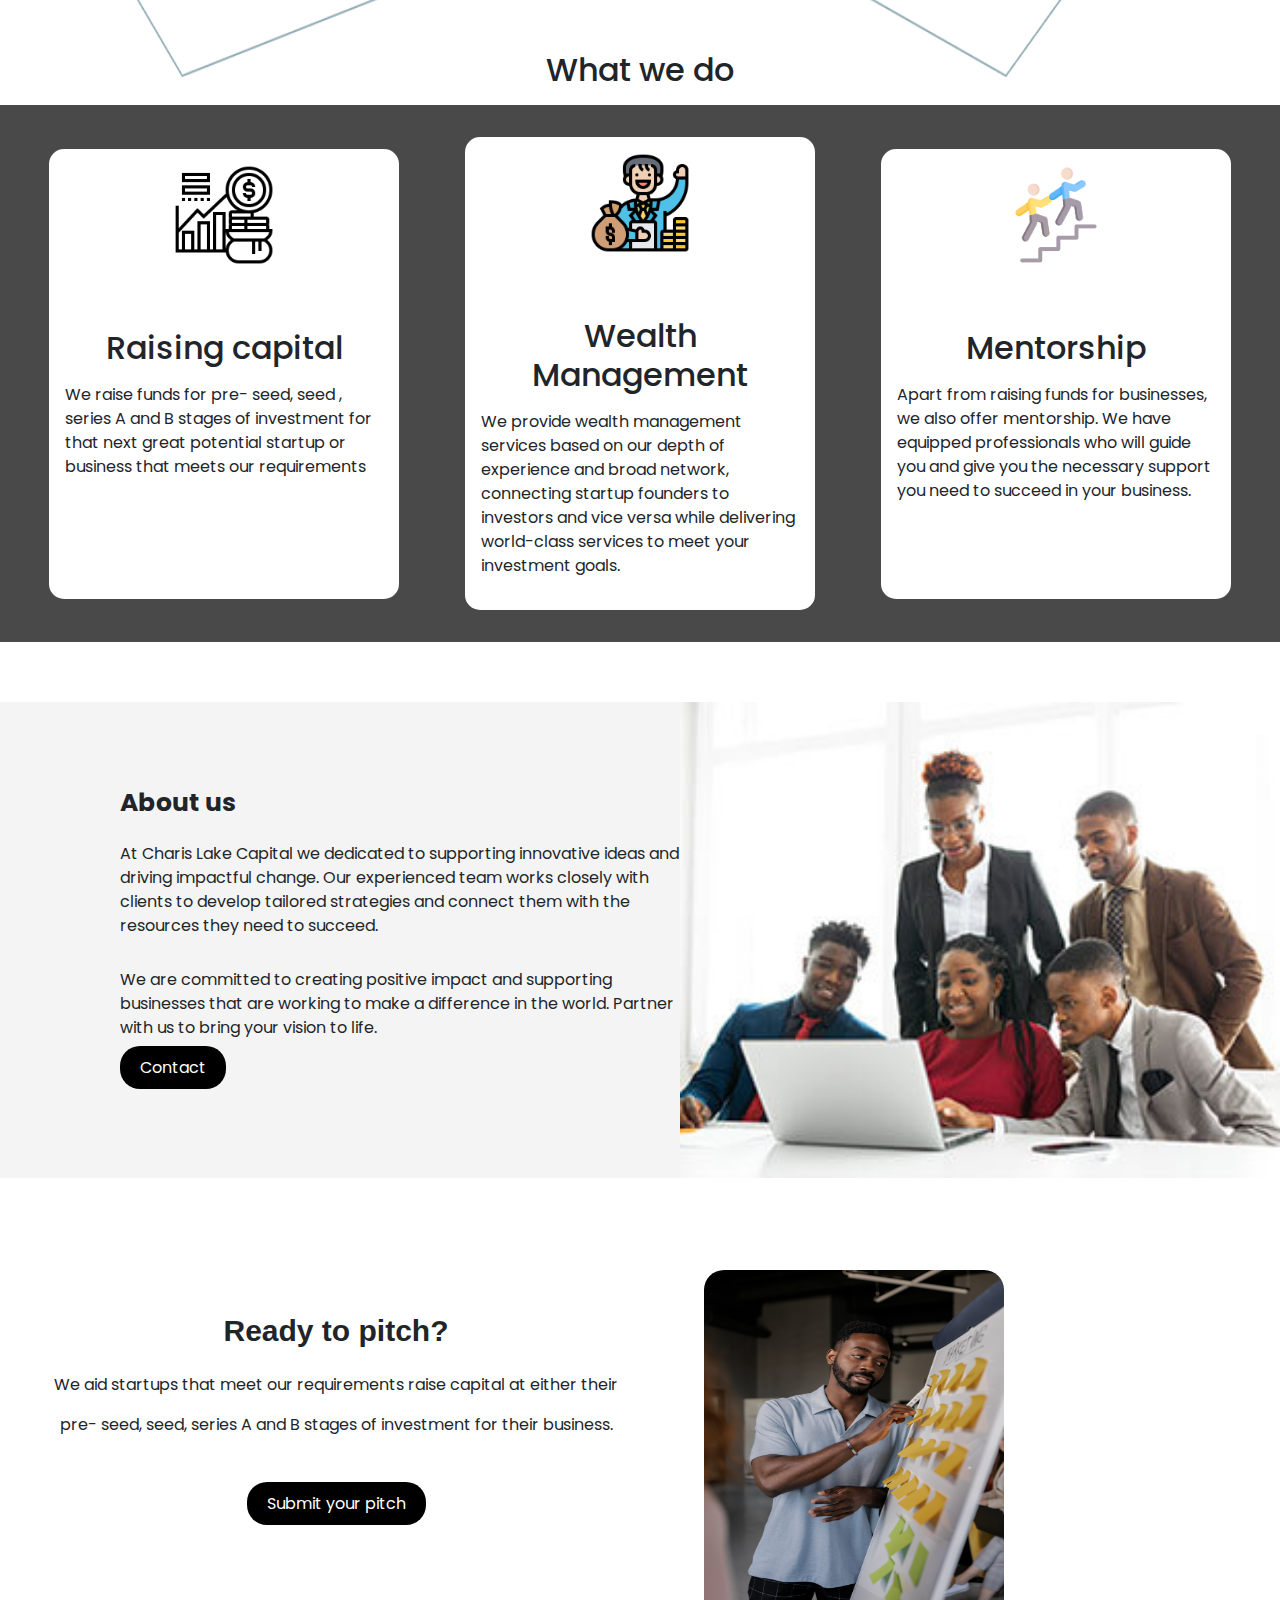
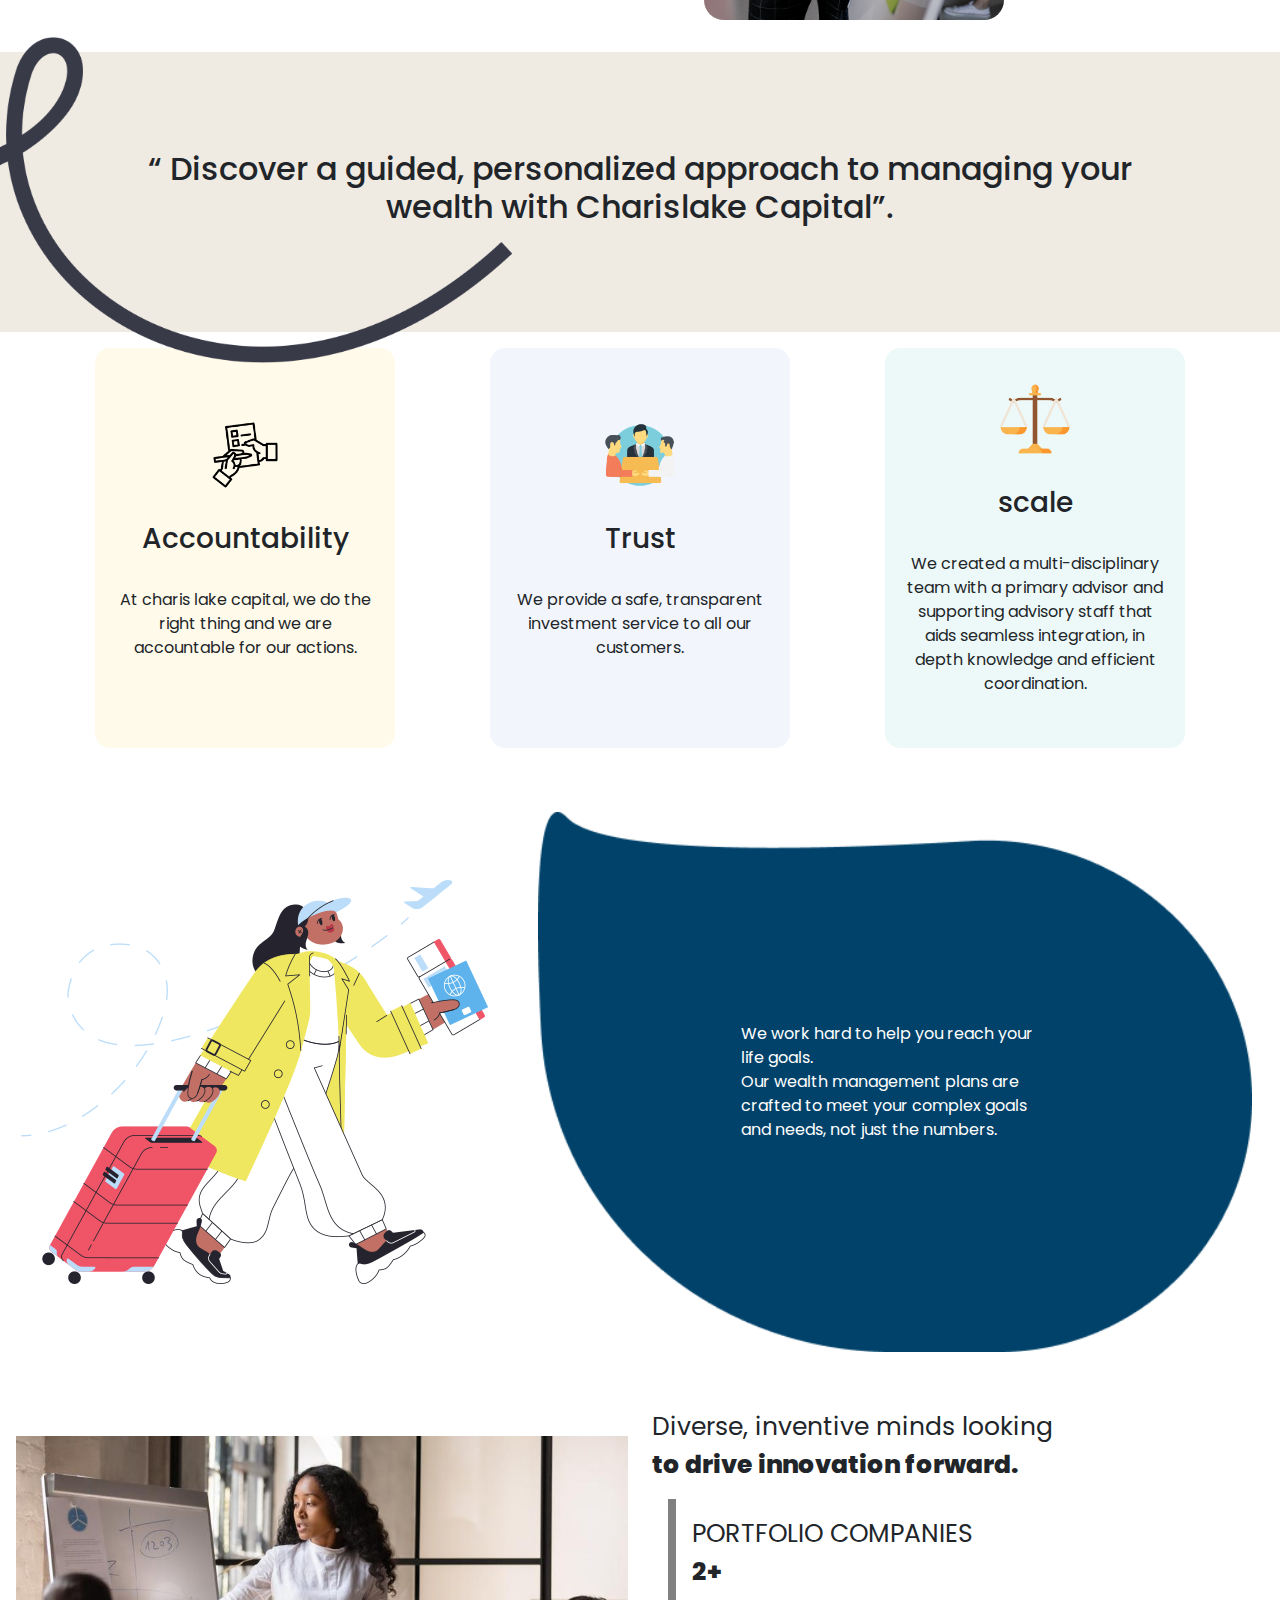
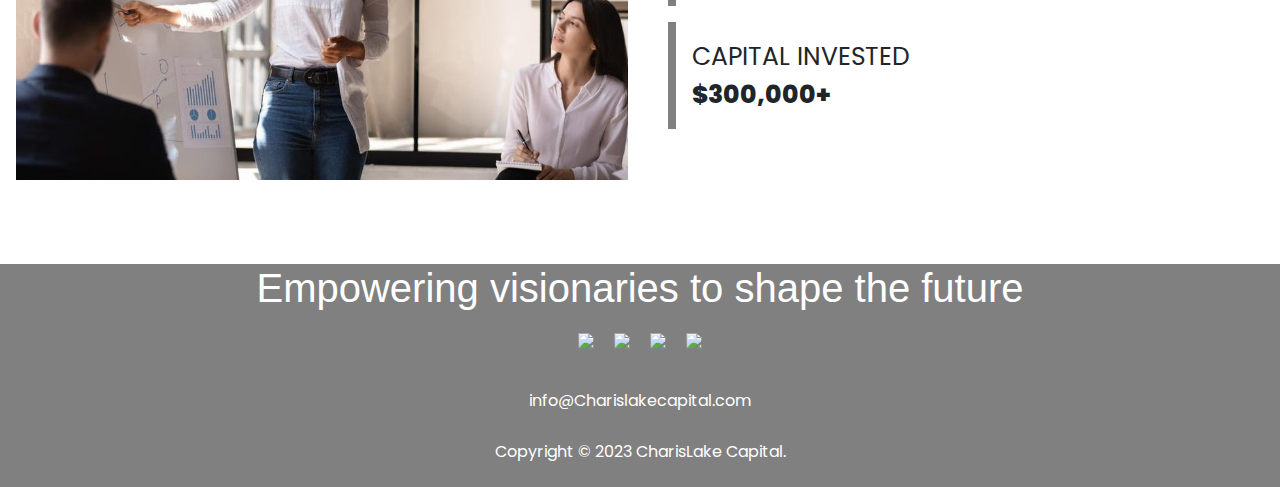
==== commit 2b986c3d: "fix the bug" ====
--- a/index.html
+++ b/index.html
@@ -73,22 +73,25 @@
 
 
   <section class="ready">
-    <div>
-      <h2>Welcome to CharisLake Capital
-      </h2>
-      <aside>
-        <p>We help entrepreneurs raise funds and connect investors with high-potential startups.
-
-        </p>
-        <p> 
-          We can help transform your vision into a reality.
-        </p>
-      </aside>
-      
-    </div>
-    <div>
-      <img src="./assets/images/Untitled design (3).png" alt="">
-    </div>
+    <div class="ready-flex">
+      <div>
+        <h2>Welcome to CharisLake Capital
+        </h2>
+        <aside>
+          <p>We help entrepreneurs raise funds and connect investors with high-potential startups.
+  
+          </p>
+          <p> 
+            We can help transform your vision into a reality.
+          </p>
+        </aside>
+        
+      </div>
+      <div>
+        <img src="./assets/images/Untitled design (3).png" alt="">
+      </div>
+    </div>
+    
     <img src="./assets/images/Vector 4.png" class="vector4" alt="">
   </section>
 
@@ -102,7 +105,7 @@
       </aside>
       <aside>
         <img src="./assets/images/wealth management.png" alt="">
-        <h2>Wealth Management</h2>
+        <h2 id="small-font">Wealth Management</h2>
         <p>We provide wealth management services based on our depth of experience and broad network, connecting startup founders to investors and vice versa while delivering world-class services to meet your investment goals. 
         </p>
       </aside>
--- a/assets/css/style.css
+++ b/assets/css/style.css
@@ -221,16 +221,25 @@
 
 /* ready section */
 .ready {
-  margin-top: 15rem;
+  margin-top: 10rem;
   padding: 0 4rem;
   display: flex;
   align-items: center;
   justify-content: space-between;
   position: relative;
+  /* flex-wrap: wrap; */
+}
+.ready-flex{
+  flex-wrap: wrap;
+  gap:2em;
+  align-items: center;
+  justify-content: center;
+  display: flex;
+  width: 100%;
 }
 .ready div:first-child {
   text-align: center;
-  flex-basis: 45%;
+  /* flex-basis: 45%; */
 }
 .ready div:first-child aside {
   margin: 2rem 0;
@@ -250,10 +259,10 @@
 }
 
 .ready div:last-child {
-  flex-basis: 50%;
+  /* flex-basis: 50%; */
 }
 .ready div:last-child img {
-  width: 85%;
+  /* width: 85%; */
 }
 .ready .vector4 {
   position: absolute;
@@ -265,8 +274,8 @@
 }
 
 .ready img {
-  width: 500px;
-  height: 300px;
+  /* width: 500px; */
+  /* height: 300px; */
   border-radius: 20px;
 }
 
@@ -296,7 +305,7 @@
   flex-direction: column;
   align-items: center;
   justify-content: start;
-  padding: 1rem 2rem;
+  padding: 1rem 1rem;
   background: #ffffff;
   margin: 1rem 0.5rem;
   border-radius: 15px;
@@ -774,16 +783,16 @@
   /* .travelling_girl aside:last-child img {
     position: relative;
     height: auto;
-    /* width: 70%; */
+    width: 70%;
     /* display: none; */
-    /* left: -10px; */
-  }
+   /* left: -10px; */
+  /* }  */
   .travelling_girl aside:first-child img {
-    /* width: 80%; */
+    width: 80%;
     margin: auto;
     display: none;
-  } */
-}
+  } 
+} 
 
 @media (max-width: 550px) {
   footer {
@@ -815,13 +824,19 @@
   .travelling_girl {
     flex-wrap: wrap;
   }
-  .travelling_girl aside:last-child img {
+  /* .travelling_girl aside:last-child img {
     position: relative;
     height: auto;
     width: 70%;
-    display: none;
-    /* left: -10px; */
-  }
+    display: none; 
+     right: -30px;
+  } */
+  .travelling_girl aside:last-child img {
+    position: absolute;
+    height: 100%;
+    width:90%;
+  }
+ 
   .travelling_girl aside:first-child img {
     width: 80%;
     margin: auto;
@@ -925,3 +940,15 @@
 .about-link:hover .about-arrowIcon {
   margin-left: 4px;
 }
+
+@media only screen and (max-width:455px){
+  .ready img {
+    width:300px;
+}
+.what__we__do aside {
+  font-size: smaller;
+}
+.wrapper h1{
+  font-size:40px;
+}
+}